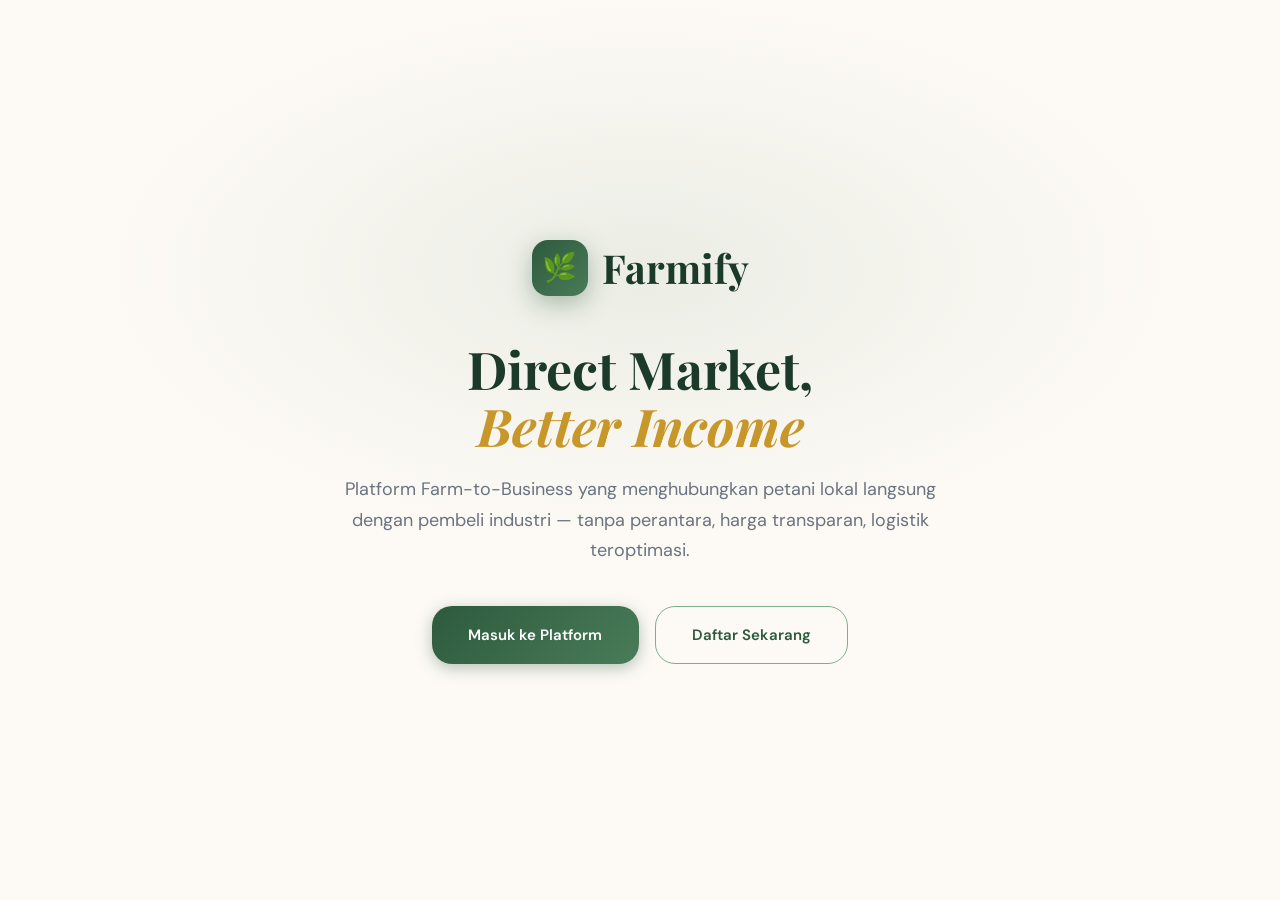
==== index.html @ 024be6f6 "tes 1" ====
<!DOCTYPE html>
<html lang="id">
<head>
  <meta charset="UTF-8" />
  <meta name="viewport" content="width=device-width, initial-scale=1.0" />
  <title>Farmify — Farm-to-Business Platform</title>
  <link rel="stylesheet" href="style.css" />
  <style>
    .hero {
      min-height: 100vh;
      display: flex;
      align-items: center;
      justify-content: center;
      text-align: center;
      padding: 48px 24px;
      background:
        radial-gradient(ellipse 70% 50% at 50% 30%, rgba(74, 124, 89, 0.1) 0%, transparent 60%),
        var(--warm-white);
    }

    .hero-content { max-width: 640px; }

    .hero-brand {
      display: inline-flex;
      align-items: center;
      gap: 14px;
      margin-bottom: 40px;
    }

    .hero-brand-icon {
      width: 56px; height: 56px;
      background: linear-gradient(135deg, var(--moss), var(--leaf));
      border-radius: 16px;
      display: flex; align-items: center; justify-content: center;
      font-size: 28px;
      box-shadow: 0 8px 24px rgba(45, 90, 61, 0.35);
    }

    .hero-brand-name {
      font-family: var(--font-display);
      font-size: 40px;
      font-weight: 700;
      color: var(--forest);
    }

    .hero-title {
      font-family: var(--font-display);
      font-size: 52px;
      font-weight: 700;
      color: var(--forest);
      line-height: 1.1;
      margin-bottom: 20px;
    }

    .hero-title span { color: var(--harvest); font-style: italic; }

    .hero-desc {
      font-size: 18px;
      color: var(--mid-gray);
      line-height: 1.7;
      margin-bottom: 40px;
    }

    .hero-cta {
      display: flex;
      gap: 16px;
      justify-content: center;
      flex-wrap: wrap;
    }
  </style>
</head>
<body>
<div class="bg-texture"></div>

<div class="hero">
  <div class="hero-content page-enter">
    <div class="hero-brand">
      <div class="hero-brand-icon">🌿</div>
      <div class="hero-brand-name">Farmify</div>
    </div>
    <h1 class="hero-title">
      Direct Market,<br>
      <span>Better Income</span>
    </h1>
    <p class="hero-desc">
      Platform Farm-to-Business yang menghubungkan petani lokal langsung dengan pembeli industri — tanpa perantara, harga transparan, logistik teroptimasi.
    </p>
    <div class="hero-cta">
      <a href="login.html" class="btn btn-primary btn-lg">Masuk ke Platform</a>
      <a href="register.html" class="btn btn-secondary btn-lg">Daftar Sekarang</a>
    </div>
  </div>
</div>

<script src="js/db.js"></script>
<script>
  // Redirect if already logged in
  const session = FarmifyDB.getSession();
  if (session) window.location.href = getDashboardUrl(session.role);
</script>
</body>
</html>
---- style.css ----
/* =============================================
   FARMIFY - Global Stylesheet
   Theme: Organic/Natural | Farm-to-Business
   ============================================= */

@import url('https://fonts.googleapis.com/css2?family=Playfair+Display:ital,wght@0,400;0,600;0,700;1,400&family=DM+Sans:wght@300;400;500;600&family=DM+Mono:wght@400;500&display=swap');

:root {
  /* Core Palette */
  --forest:       #1C3A2A;
  --moss:         #2D5A3D;
  --leaf:         #4A7C59;
  --sage:         #7FAF8A;
  --mint:         #B8D4BF;
  --cream:        #F5F0E8;
  --warm-white:   #FDFAF5;
  --earth:        #8B6914;
  --harvest:      #C8972A;
  --terracotta:   #C4622D;
  --charcoal:     #2C2C2C;
  --mid-gray:     #6B7280;
  --light-gray:   #E8EDE9;

  /* Typography */
  --font-display: 'Playfair Display', Georgia, serif;
  --font-body:    'DM Sans', sans-serif;
  --font-mono:    'DM Mono', monospace;

  /* Spacing */
  --radius-sm:    6px;
  --radius-md:    12px;
  --radius-lg:    20px;
  --radius-xl:    32px;

  /* Shadows */
  --shadow-soft:  0 2px 16px rgba(28, 58, 42, 0.08);
  --shadow-med:   0 4px 32px rgba(28, 58, 42, 0.14);
  --shadow-hard:  0 8px 48px rgba(28, 58, 42, 0.22);

  /* Transitions */
  --ease-out:     cubic-bezier(0.16, 1, 0.3, 1);
  --ease-spring:  cubic-bezier(0.34, 1.56, 0.64, 1);
}

*, *::before, *::after {
  box-sizing: border-box;
  margin: 0;
  padding: 0;
}

html {
  scroll-behavior: smooth;
  font-size: 16px;
}

body {
  font-family: var(--font-body);
  background: var(--warm-white);
  color: var(--charcoal);
  line-height: 1.6;
  min-height: 100vh;
  -webkit-font-smoothing: antialiased;
}

/* ---- TEXTURE BACKGROUND ---- */
.bg-texture {
  position: fixed;
  inset: 0;
  z-index: -1;
  background:
    radial-gradient(ellipse 80% 60% at 15% 20%, rgba(74, 124, 89, 0.07) 0%, transparent 60%),
    radial-gradient(ellipse 60% 80% at 85% 80%, rgba(200, 151, 42, 0.05) 0%, transparent 60%),
    var(--warm-white);
}

/* ---- NAVBAR ---- */
.navbar {
  position: sticky;
  top: 0;
  z-index: 100;
  display: flex;
  align-items: center;
  justify-content: space-between;
  padding: 16px 48px;
  background: rgba(253, 250, 245, 0.85);
  backdrop-filter: blur(20px);
  border-bottom: 1px solid rgba(74, 124, 89, 0.12);
}

.nav-brand {
  display: flex;
  align-items: center;
  gap: 12px;
  text-decoration: none;
}

.nav-brand .brand-icon {
  width: 36px;
  height: 36px;
  background: linear-gradient(135deg, var(--moss), var(--leaf));
  border-radius: 10px;
  display: flex;
  align-items: center;
  justify-content: center;
  font-size: 18px;
}

.nav-brand .brand-name {
  font-family: var(--font-display);
  font-size: 22px;
  font-weight: 700;
  color: var(--forest);
  letter-spacing: -0.3px;
}

.nav-links {
  display: flex;
  align-items: center;
  gap: 8px;
  list-style: none;
}

.nav-links a {
  text-decoration: none;
  color: var(--mid-gray);
  font-size: 14px;
  font-weight: 500;
  padding: 8px 16px;
  border-radius: var(--radius-sm);
  transition: all 0.2s;
}

.nav-links a:hover {
  color: var(--forest);
  background: rgba(74, 124, 89, 0.08);
}

/* ---- BUTTONS ---- */
.btn {
  display: inline-flex;
  align-items: center;
  justify-content: center;
  gap: 8px;
  padding: 12px 24px;
  border-radius: var(--radius-md);
  font-family: var(--font-body);
  font-size: 14px;
  font-weight: 600;
  cursor: pointer;
  text-decoration: none;
  transition: all 0.25s var(--ease-out);
  border: none;
  letter-spacing: 0.1px;
  white-space: nowrap;
}

.btn-primary {
  background: linear-gradient(135deg, var(--moss) 0%, var(--leaf) 100%);
  color: white;
  box-shadow: 0 4px 16px rgba(45, 90, 61, 0.35);
}

.btn-primary:hover {
  transform: translateY(-2px);
  box-shadow: 0 8px 24px rgba(45, 90, 61, 0.45);
}

.btn-primary:active {
  transform: translateY(0);
}

.btn-secondary {
  background: transparent;
  color: var(--moss);
  border: 1.5px solid var(--sage);
}

.btn-secondary:hover {
  background: rgba(74, 124, 89, 0.06);
  border-color: var(--moss);
}

.btn-outline-white {
  background: transparent;
  color: white;
  border: 1.5px solid rgba(255,255,255,0.5);
}

.btn-outline-white:hover {
  background: rgba(255,255,255,0.15);
  border-color: white;
}

.btn-lg {
  padding: 16px 36px;
  font-size: 15px;
  border-radius: var(--radius-lg);
}

.btn-full {
  width: 100%;
}

.btn-harvest {
  background: linear-gradient(135deg, var(--earth) 0%, var(--harvest) 100%);
  color: white;
  box-shadow: 0 4px 16px rgba(200, 151, 42, 0.35);
}

.btn-harvest:hover {
  transform: translateY(-2px);
  box-shadow: 0 8px 24px rgba(200, 151, 42, 0.45);
}

.btn-danger {
  background: linear-gradient(135deg, #c0392b, #e74c3c);
  color: white;
}

.btn-danger:hover {
  transform: translateY(-2px);
  box-shadow: 0 6px 20px rgba(192, 57, 43, 0.4);
}

/* ---- FORM ELEMENTS ---- */
.form-group {
  display: flex;
  flex-direction: column;
  gap: 6px;
  margin-bottom: 20px;
}

.form-label {
  font-size: 13px;
  font-weight: 600;
  color: var(--forest);
  letter-spacing: 0.3px;
  text-transform: uppercase;
}

.form-input,
.form-select,
.form-textarea {
  padding: 13px 16px;
  border: 1.5px solid var(--mint);
  border-radius: var(--radius-md);
  font-family: var(--font-body);
  font-size: 14px;
  color: var(--charcoal);
  background: white;
  transition: all 0.2s;
  outline: none;
  width: 100%;
}

.form-input:focus,
.form-select:focus,
.form-textarea:focus {
  border-color: var(--leaf);
  box-shadow: 0 0 0 4px rgba(74, 124, 89, 0.1);
}

.form-input::placeholder {
  color: #B0BAB5;
}

.form-input.error {
  border-color: var(--terracotta);
  box-shadow: 0 0 0 4px rgba(196, 98, 45, 0.1);
}

.form-error-msg {
  font-size: 12px;
  color: var(--terracotta);
  margin-top: 4px;
}

.form-hint {
  font-size: 12px;
  color: var(--mid-gray);
  margin-top: 4px;
}

.input-with-icon {
  position: relative;
}

.input-with-icon .form-input {
  padding-left: 44px;
}

.input-with-icon .input-icon {
  position: absolute;
  left: 14px;
  top: 50%;
  transform: translateY(-50%);
  color: var(--sage);
  font-size: 16px;
  pointer-events: none;
}

.input-with-icon .toggle-password {
  position: absolute;
  right: 14px;
  top: 50%;
  transform: translateY(-50%);
  color: var(--sage);
  cursor: pointer;
  font-size: 16px;
  background: none;
  border: none;
  padding: 0;
  transition: color 0.2s;
}

.input-with-icon .toggle-password:hover {
  color: var(--moss);
}

/* ---- CARDS ---- */
.card {
  background: white;
  border-radius: var(--radius-lg);
  box-shadow: var(--shadow-soft);
  border: 1px solid rgba(74, 124, 89, 0.08);
  overflow: hidden;
}

.card-header {
  padding: 24px 28px 20px;
  border-bottom: 1px solid var(--light-gray);
}

.card-body {
  padding: 28px;
}

.card-footer {
  padding: 20px 28px;
  border-top: 1px solid var(--light-gray);
  background: rgba(245, 240, 232, 0.4);
}

/* ---- ROLE SELECTOR CARDS ---- */
.role-cards {
  display: grid;
  grid-template-columns: repeat(3, 1fr);
  gap: 14px;
  margin-bottom: 28px;
}

.role-card {
  padding: 20px 16px;
  border: 2px solid var(--mint);
  border-radius: var(--radius-md);
  cursor: pointer;
  text-align: center;
  transition: all 0.25s var(--ease-spring);
  background: white;
  position: relative;
  overflow: hidden;
}

.role-card::before {
  content: '';
  position: absolute;
  inset: 0;
  background: linear-gradient(135deg, var(--moss), var(--leaf));
  opacity: 0;
  transition: opacity 0.25s;
}

.role-card:hover {
  border-color: var(--sage);
  transform: translateY(-3px);
  box-shadow: var(--shadow-soft);
}

.role-card.active {
  border-color: var(--moss);
  box-shadow: 0 0 0 4px rgba(45, 90, 61, 0.12), var(--shadow-soft);
}

.role-card.active::before {
  opacity: 0.05;
}

.role-card .role-icon {
  font-size: 28px;
  margin-bottom: 10px;
  display: block;
  position: relative;
  z-index: 1;
}

.role-card .role-title {
  font-weight: 700;
  font-size: 13px;
  color: var(--forest);
  margin-bottom: 4px;
  position: relative;
  z-index: 1;
}

.role-card .role-desc {
  font-size: 11px;
  color: var(--mid-gray);
  line-height: 1.4;
  position: relative;
  z-index: 1;
}

.role-card .role-check {
  position: absolute;
  top: 8px;
  right: 8px;
  width: 20px;
  height: 20px;
  background: var(--moss);
  border-radius: 50%;
  display: flex;
  align-items: center;
  justify-content: center;
  opacity: 0;
  transform: scale(0);
  transition: all 0.2s var(--ease-spring);
  z-index: 2;
}

.role-card.active .role-check {
  opacity: 1;
  transform: scale(1);
}

.role-check::after {
  content: '✓';
  color: white;
  font-size: 11px;
  font-weight: 700;
}

/* ---- ALERT / TOAST ---- */
.alert {
  padding: 14px 18px;
  border-radius: var(--radius-md);
  font-size: 14px;
  margin-bottom: 20px;
  display: flex;
  align-items: flex-start;
  gap: 10px;
  animation: slideDown 0.3s var(--ease-out);
}

@keyframes slideDown {
  from { opacity: 0; transform: translateY(-8px); }
  to   { opacity: 1; transform: translateY(0); }
}

.alert-success {
  background: rgba(74, 124, 89, 0.1);
  border: 1px solid rgba(74, 124, 89, 0.3);
  color: var(--moss);
}

.alert-error {
  background: rgba(196, 98, 45, 0.08);
  border: 1px solid rgba(196, 98, 45, 0.25);
  color: var(--terracotta);
}

.alert-info {
  background: rgba(200, 151, 42, 0.08);
  border: 1px solid rgba(200, 151, 42, 0.25);
  color: var(--earth);
}

/* ---- DIVIDER ---- */
.divider {
  display: flex;
  align-items: center;
  gap: 16px;
  margin: 24px 0;
  color: var(--mid-gray);
  font-size: 13px;
}

.divider::before,
.divider::after {
  content: '';
  flex: 1;
  height: 1px;
  background: var(--light-gray);
}

/* ---- BADGE ---- */
.badge {
  display: inline-flex;
  align-items: center;
  padding: 4px 10px;
  border-radius: 100px;
  font-size: 11px;
  font-weight: 600;
  letter-spacing: 0.3px;
  text-transform: uppercase;
}

.badge-farmer { background: rgba(74, 124, 89, 0.12); color: var(--moss); }
.badge-buyer  { background: rgba(200, 151, 42, 0.12); color: var(--earth); }
.badge-admin  { background: rgba(28, 58, 42, 0.1);   color: var(--forest); }
.badge-success{ background: rgba(74, 124, 89, 0.1);  color: var(--moss); }
.badge-warning{ background: rgba(200, 151, 42, 0.1); color: var(--earth); }
.badge-danger { background: rgba(196, 98, 45, 0.1);  color: var(--terracotta); }

/* ---- LOADING SPINNER ---- */
.spinner {
  display: inline-block;
  width: 18px;
  height: 18px;
  border: 2.5px solid rgba(255,255,255,0.35);
  border-top-color: white;
  border-radius: 50%;
  animation: spin 0.7s linear infinite;
}

@keyframes spin {
  to { transform: rotate(360deg); }
}

/* ---- UTILITY ---- */
.text-center { text-align: center; }
.text-right  { text-align: right; }
.text-sm     { font-size: 13px; }
.text-xs     { font-size: 11px; }
.text-muted  { color: var(--mid-gray); }
.text-forest { color: var(--forest); }
.text-moss   { color: var(--moss); }
.text-harvest{ color: var(--harvest); }

.fw-bold   { font-weight: 700; }
.fw-medium { font-weight: 500; }

.mt-1 { margin-top: 8px; }
.mt-2 { margin-top: 16px; }
.mt-3 { margin-top: 24px; }
.mt-4 { margin-top: 32px; }

.mb-1 { margin-bottom: 8px; }
.mb-2 { margin-bottom: 16px; }
.mb-3 { margin-bottom: 24px; }

.d-flex { display: flex; }
.align-center { align-items: center; }
.justify-between { justify-content: space-between; }
.gap-1 { gap: 8px; }
.gap-2 { gap: 16px; }

.grid-2 { display: grid; grid-template-columns: 1fr 1fr; gap: 16px; }
.grid-3 { display: grid; grid-template-columns: 1fr 1fr 1fr; gap: 16px; }

.link {
  color: var(--moss);
  text-decoration: none;
  font-weight: 500;
  transition: color 0.2s;
}
.link:hover { color: var(--forest); text-decoration: underline; }

/* ---- PAGE TRANSITIONS ---- */
.page-enter {
  animation: pageEnter 0.4s var(--ease-out) forwards;
}

@keyframes pageEnter {
  from { opacity: 0; transform: translateY(16px); }
  to   { opacity: 1; transform: translateY(0); }
}

/* ---- SIDEBAR LAYOUT ---- */
.app-layout {
  display: flex;
  min-height: 100vh;
}

.sidebar {
  width: 260px;
  min-height: 100vh;
  background: linear-gradient(180deg, var(--forest) 0%, #122B1E 100%);
  padding: 24px 0;
  position: sticky;
  top: 0;
  height: 100vh;
  overflow-y: auto;
  flex-shrink: 0;
  display: flex;
  flex-direction: column;
}

.sidebar-brand {
  display: flex;
  align-items: center;
  gap: 12px;
  padding: 4px 24px 28px;
  border-bottom: 1px solid rgba(255,255,255,0.08);
  margin-bottom: 12px;
  text-decoration: none;
}

.sidebar-brand .brand-icon {
  width: 36px;
  height: 36px;
  background: linear-gradient(135deg, var(--sage), var(--leaf));
  border-radius: 10px;
  display: flex;
  align-items: center;
  justify-content: center;
  font-size: 18px;
  flex-shrink: 0;
}

.sidebar-brand .brand-name {
  font-family: var(--font-display);
  font-size: 20px;
  font-weight: 700;
  color: white;
}

.sidebar-brand .brand-role {
  font-size: 10px;
  color: var(--sage);
  font-weight: 500;
  letter-spacing: 1px;
  text-transform: uppercase;
  line-height: 1;
  margin-top: 2px;
}

.sidebar-section {
  padding: 4px 16px;
  margin-bottom: 4px;
}

.sidebar-section-label {
  font-size: 10px;
  font-weight: 600;
  color: rgba(255,255,255,0.3);
  letter-spacing: 1.5px;
  text-transform: uppercase;
  padding: 0 8px;
  margin-bottom: 6px;
  margin-top: 16px;
}

.sidebar-nav {
  list-style: none;
  padding: 0 16px;
  flex: 1;
}

.sidebar-nav li { margin-bottom: 2px; }

.sidebar-nav a {
  display: flex;
  align-items: center;
  gap: 12px;
  padding: 11px 12px;
  border-radius: var(--radius-md);
  text-decoration: none;
  color: rgba(255,255,255,0.6);
  font-size: 14px;
  font-weight: 500;
  transition: all 0.2s;
}

.sidebar-nav a:hover,
.sidebar-nav a.active {
  background: rgba(255,255,255,0.1);
  color: white;
}

.sidebar-nav a.active {
  background: rgba(74, 124, 89, 0.3);
  color: var(--mint);
}

.sidebar-nav .nav-icon {
  font-size: 16px;
  width: 20px;
  text-align: center;
  flex-shrink: 0;
}

.sidebar-footer {
  padding: 16px;
  border-top: 1px solid rgba(255,255,255,0.08);
  margin-top: auto;
}

.user-info-mini {
  display: flex;
  align-items: center;
  gap: 10px;
  padding: 10px 12px;
  border-radius: var(--radius-md);
  background: rgba(255,255,255,0.06);
}

.user-avatar-sm {
  width: 36px;
  height: 36px;
  border-radius: 10px;
  background: linear-gradient(135deg, var(--sage), var(--leaf));
  display: flex;
  align-items: center;
  justify-content: center;
  color: white;
  font-size: 14px;
  font-weight: 700;
  flex-shrink: 0;
}

.user-meta-name {
  font-size: 13px;
  font-weight: 600;
  color: white;
  line-height: 1;
  margin-bottom: 3px;
  white-space: nowrap;
  overflow: hidden;
  text-overflow: ellipsis;
  max-width: 130px;
}

.user-meta-role {
  font-size: 11px;
  color: var(--sage);
}

.main-content {
  flex: 1;
  padding: 32px 40px;
  overflow-y: auto;
}

/* ---- DASHBOARD STATS ---- */
.stats-grid {
  display: grid;
  grid-template-columns: repeat(4, 1fr);
  gap: 20px;
  margin-bottom: 32px;
}

.stat-card {
  background: white;
  border-radius: var(--radius-lg);
  padding: 24px;
  box-shadow: var(--shadow-soft);
  border: 1px solid rgba(74, 124, 89, 0.08);
  transition: transform 0.2s, box-shadow 0.2s;
}

.stat-card:hover {
  transform: translateY(-3px);
  box-shadow: var(--shadow-med);
}

.stat-icon {
  width: 48px;
  height: 48px;
  border-radius: var(--radius-md);
  display: flex;
  align-items: center;
  justify-content: center;
  font-size: 22px;
  margin-bottom: 16px;
}

.stat-icon.green  { background: rgba(74, 124, 89, 0.1); }
.stat-icon.gold   { background: rgba(200, 151, 42, 0.1); }
.stat-icon.earth  { background: rgba(139, 105, 20, 0.1); }
.stat-icon.red    { background: rgba(196, 98, 45, 0.1); }
.stat-icon.dark   { background: rgba(28, 58, 42, 0.1); }

.stat-value {
  font-family: var(--font-display);
  font-size: 28px;
  font-weight: 700;
  color: var(--forest);
  line-height: 1;
  margin-bottom: 6px;
}

.stat-label {
  font-size: 13px;
  color: var(--mid-gray);
  font-weight: 500;
}

.stat-change {
  font-size: 12px;
  margin-top: 8px;
  display: flex;
  align-items: center;
  gap: 4px;
}

.stat-change.up   { color: var(--moss); }
.stat-change.down { color: var(--terracotta); }

/* ---- DATA TABLE ---- */
.table-container {
  background: white;
  border-radius: var(--radius-lg);
  box-shadow: var(--shadow-soft);
  border: 1px solid rgba(74, 124, 89, 0.08);
  overflow: hidden;
}

.table-header {
  display: flex;
  align-items: center;
  justify-content: space-between;
  padding: 20px 24px;
  border-bottom: 1px solid var(--light-gray);
}

.table-title {
  font-family: var(--font-display);
  font-size: 17px;
  font-weight: 600;
  color: var(--forest);
}

table {
  width: 100%;
  border-collapse: collapse;
}

thead th {
  padding: 12px 20px;
  text-align: left;
  font-size: 11px;
  font-weight: 700;
  color: var(--mid-gray);
  text-transform: uppercase;
  letter-spacing: 0.8px;
  background: rgba(245, 240, 232, 0.5);
  border-bottom: 1px solid var(--light-gray);
}

tbody td {
  padding: 14px 20px;
  font-size: 14px;
  color: var(--charcoal);
  border-bottom: 1px solid rgba(74, 124, 89, 0.06);
  vertical-align: middle;
}

tbody tr:last-child td { border-bottom: none; }

tbody tr:hover { background: rgba(245, 240, 232, 0.5); }

/* ---- MODAL ---- */
.modal-overlay {
  position: fixed;
  inset: 0;
  background: rgba(28, 58, 42, 0.5);
  backdrop-filter: blur(4px);
  z-index: 1000;
  display: flex;
  align-items: center;
  justify-content: center;
  animation: fadeIn 0.2s;
}

@keyframes fadeIn {
  from { opacity: 0; }
  to   { opacity: 1; }
}

.modal {
  background: white;
  border-radius: var(--radius-xl);
  box-shadow: var(--shadow-hard);
  width: 90%;
  max-width: 520px;
  max-height: 90vh;
  overflow-y: auto;
  animation: modalSlide 0.3s var(--ease-out);
}

@keyframes modalSlide {
  from { opacity: 0; transform: scale(0.94) translateY(20px); }
  to   { opacity: 1; transform: scale(1) translateY(0); }
}

.modal-header {
  padding: 28px 32px 20px;
  border-bottom: 1px solid var(--light-gray);
  display: flex;
  align-items: center;
  justify-content: space-between;
}

.modal-title {
  font-family: var(--font-display);
  font-size: 20px;
  font-weight: 700;
  color: var(--forest);
}

.modal-close {
  width: 32px;
  height: 32px;
  border-radius: 8px;
  border: none;
  background: var(--light-gray);
  color: var(--mid-gray);
  cursor: pointer;
  display: flex;
  align-items: center;
  justify-content: center;
  font-size: 16px;
  transition: all 0.2s;
}

.modal-close:hover {
  background: rgba(196, 98, 45, 0.1);
  color: var(--terracotta);
}

.modal-body { padding: 28px 32px; }
.modal-footer {
  padding: 20px 32px 28px;
  display: flex;
  gap: 12px;
  justify-content: flex-end;
}

/* ---- SCROLLBAR ---- */
::-webkit-scrollbar { width: 6px; height: 6px; }
::-webkit-scrollbar-track { background: transparent; }
::-webkit-scrollbar-thumb { background: var(--mint); border-radius: 100px; }
::-webkit-scrollbar-thumb:hover { background: var(--sage); }

/* ---- RESPONSIVE ---- */
@media (max-width: 1024px) {
  .stats-grid { grid-template-columns: repeat(2, 1fr); }
}

@media (max-width: 768px) {
  .navbar { padding: 14px 24px; }
  .main-content { padding: 20px 24px; }
  .sidebar { display: none; }
  .role-cards { grid-template-columns: 1fr; }
  .grid-2, .grid-3 { grid-template-columns: 1fr; }
}
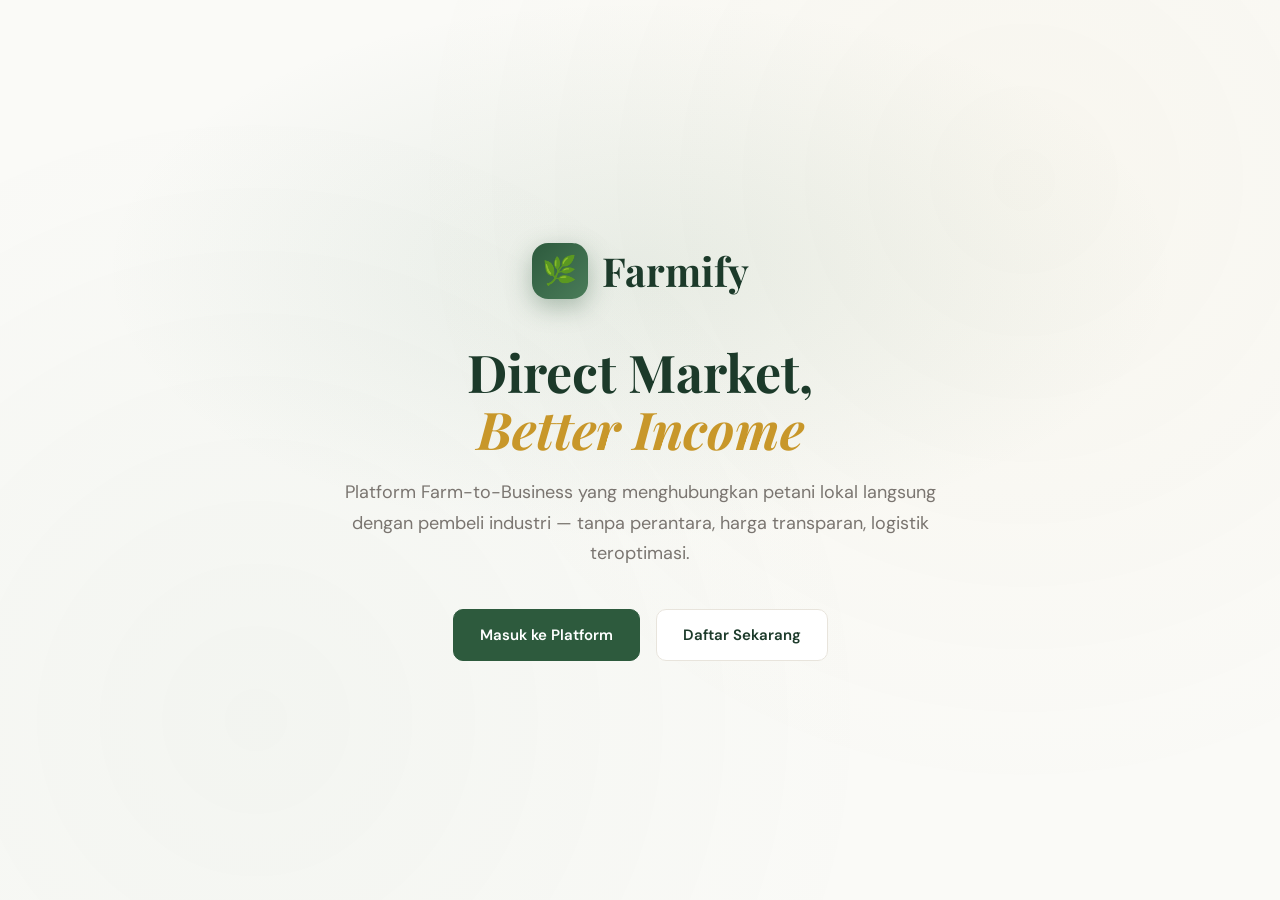
==== commit d731b3d1: "GAS PT2" ====
--- a/index.html
+++ b/index.html
@@ -2,7 +2,7 @@
 <html lang="id">
 <head>
   <meta charset="UTF-8" />
-  <meta name="viewport" content="width=device-width, initial-scale=1.0" />
+<meta name="viewport" content="width=device-width, initial-scale=1.0, " />
   <title>Farmify — Farm-to-Business Platform</title>
   <link rel="stylesheet" href="style.css" />
   <style>
@@ -68,6 +68,17 @@
       flex-wrap: wrap;
     }
   </style>
+
+    <style>
+    @media (max-width: 768px) {
+      .hero-title { font-size: clamp(32px, 8vw, 52px) !important; }
+      .hero-brand-name { font-size: clamp(28px, 7vw, 40px) !important; }
+      .hero-desc { font-size: 16px !important; }
+      .hero-cta .btn { flex: 1 1 200px; }
+      .hero { padding: 40px 20px; }
+    }
+    </style>
+
 </head>
 <body>
 <div class="bg-texture"></div>
--- a/style.css
+++ b/style.css
@@ -1,561 +1,796 @@
-/* =============================================
-   FARMIFY - Global Stylesheet
-   Theme: Organic/Natural | Farm-to-Business
-   ============================================= */
-
-@import url('https://fonts.googleapis.com/css2?family=Playfair+Display:ital,wght@0,400;0,600;0,700;1,400&family=DM+Sans:wght@300;400;500;600&family=DM+Mono:wght@400;500&display=swap');
-
+/* =====================================================
+   FARMIFY — DESIGN SYSTEM + RESPONSIVE CSS
+   Supports: mobile (320px+), tablet (768px+), desktop (1024px+)
+   ===================================================== */
+
+@import url('https://fonts.googleapis.com/css2?family=Playfair+Display:ital,wght@0,600;0,700;1,600;1,700&family=DM+Sans:wght@300;400;500;600&family=DM+Mono:wght@400;500&display=swap');
+
+/* ---- CSS VARIABLES ---- */
 :root {
-  /* Core Palette */
-  --forest:       #1C3A2A;
-  --moss:         #2D5A3D;
-  --leaf:         #4A7C59;
-  --sage:         #7FAF8A;
-  --mint:         #B8D4BF;
-  --cream:        #F5F0E8;
-  --warm-white:   #FDFAF5;
-  --earth:        #8B6914;
-  --harvest:      #C8972A;
-  --terracotta:   #C4622D;
-  --charcoal:     #2C2C2C;
-  --mid-gray:     #6B7280;
-  --light-gray:   #E8EDE9;
-
-  /* Typography */
   --font-display: 'Playfair Display', Georgia, serif;
-  --font-body:    'DM Sans', sans-serif;
-  --font-mono:    'DM Mono', monospace;
-
-  /* Spacing */
-  --radius-sm:    6px;
-  --radius-md:    12px;
-  --radius-lg:    20px;
-  --radius-xl:    32px;
+  --font-body:    'DM Sans', system-ui, sans-serif;
+  --font-mono:    'DM Mono', 'Courier New', monospace;
+
+  /* Brand palette */
+  --forest:      #1C3A2A;
+  --moss:        #2D5A3D;
+  --leaf:        #4A7C59;
+  --sage:        #7FAF8A;
+  --mint:        #B8D4BF;
+  --light-green: #D4ECDA;
+  --harvest:     #C8972A;
+  --earth:       #8B6914;
+  --terracotta:  #C4622D;
+  --warm-white:  #FAFAF7;
+  --cream:       #F5F0E8;
+  --light-gray:  #E8E4DC;
+  --mid-gray:    #7A7570;
+  --charcoal:    #2C2B28;
 
   /* Shadows */
-  --shadow-soft:  0 2px 16px rgba(28, 58, 42, 0.08);
-  --shadow-med:   0 4px 32px rgba(28, 58, 42, 0.14);
-  --shadow-hard:  0 8px 48px rgba(28, 58, 42, 0.22);
-
-  /* Transitions */
-  --ease-out:     cubic-bezier(0.16, 1, 0.3, 1);
-  --ease-spring:  cubic-bezier(0.34, 1.56, 0.64, 1);
-}
-
-*, *::before, *::after {
-  box-sizing: border-box;
-  margin: 0;
-  padding: 0;
-}
-
-html {
-  scroll-behavior: smooth;
-  font-size: 16px;
-}
+  --shadow-soft: 0 2px 12px rgba(45, 90, 61, 0.06);
+  --shadow-med:  0 8px 32px rgba(45, 90, 61, 0.12);
+  --shadow-lift: 0 16px 48px rgba(28, 58, 42, 0.16);
+
+  /* Radius */
+  --radius-sm:  6px;
+  --radius-md:  10px;
+  --radius-lg:  14px;
+  --radius-xl:  20px;
+
+  /* Sidebar */
+  --sidebar-w: 240px;
+
+  /* Easing */
+  --ease-out: cubic-bezier(0.16, 1, 0.3, 1);
+}
+
+/* ---- RESET ---- */
+*, *::before, *::after { box-sizing: border-box; margin: 0; padding: 0; }
+
+html { -webkit-text-size-adjust: 100%; scroll-behavior: smooth; }
 
 body {
   font-family: var(--font-body);
+  font-size: 15px;
+  line-height: 1.6;
+  color: var(--charcoal);
   background: var(--warm-white);
-  color: var(--charcoal);
-  line-height: 1.6;
-  min-height: 100vh;
   -webkit-font-smoothing: antialiased;
-}
-
-/* ---- TEXTURE BACKGROUND ---- */
+  overflow-x: hidden;
+}
+
+/* ---- TEXTURE OVERLAY ---- */
 .bg-texture {
   position: fixed;
   inset: 0;
-  z-index: -1;
-  background:
-    radial-gradient(ellipse 80% 60% at 15% 20%, rgba(74, 124, 89, 0.07) 0%, transparent 60%),
-    radial-gradient(ellipse 60% 80% at 85% 80%, rgba(200, 151, 42, 0.05) 0%, transparent 60%),
-    var(--warm-white);
-}
-
-/* ---- NAVBAR ---- */
-.navbar {
-  position: sticky;
-  top: 0;
-  z-index: 100;
-  display: flex;
+  background-image:
+    radial-gradient(circle at 20% 80%, rgba(74,124,89,0.04) 0%, transparent 50%),
+    radial-gradient(circle at 80% 20%, rgba(200,151,42,0.04) 0%, transparent 50%);
+  pointer-events: none;
+  z-index: 0;
+}
+
+/* ---- ANIMATIONS ---- */
+@keyframes fadeSlide {
+  from { opacity: 0; transform: translateY(12px); }
+  to   { opacity: 1; transform: translateY(0); }
+}
+@keyframes spin { to { transform: rotate(360deg); } }
+
+.page-enter { animation: fadeSlide 0.5s var(--ease-out) both; }
+
+/* ---- TYPOGRAPHY ---- */
+h1, h2, h3, h4 { font-family: var(--font-display); line-height: 1.2; }
+
+/* =========================================
+   APP LAYOUT (sidebar + main)
+   ========================================= */
+
+.app-layout {
+  display: flex;
+  min-height: 100vh;
+}
+
+/* ---- SIDEBAR ---- */
+.sidebar {
+  width: var(--sidebar-w);
+  background: linear-gradient(175deg, var(--forest) 0%, #142D1E 50%, #0D1F15 100%);
+  display: flex;
+  flex-direction: column;
+  position: fixed;
+  top: 0; left: 0;
+  height: 100vh;
+  overflow-y: auto;
+  overflow-x: hidden;
+  z-index: 200;
+  transition: transform 0.3s var(--ease-out);
+  flex-shrink: 0;
+}
+
+/* Sidebar scrollbar */
+.sidebar::-webkit-scrollbar { width: 4px; }
+.sidebar::-webkit-scrollbar-track { background: transparent; }
+.sidebar::-webkit-scrollbar-thumb { background: rgba(255,255,255,0.1); border-radius: 2px; }
+
+.sidebar-brand {
+  display: flex;
+  align-items: center;
+  gap: 12px;
+  padding: 22px 20px 18px;
+  text-decoration: none;
+  border-bottom: 1px solid rgba(255,255,255,0.06);
+  flex-shrink: 0;
+}
+
+.brand-icon {
+  width: 38px; height: 38px;
+  background: linear-gradient(135deg, var(--sage), var(--leaf));
+  border-radius: 10px;
+  display: flex; align-items: center; justify-content: center;
+  font-size: 20px;
+  flex-shrink: 0;
+}
+
+.brand-name {
+  font-family: var(--font-display);
+  font-size: 20px;
+  font-weight: 700;
+  color: white;
+  line-height: 1;
+}
+
+.brand-role {
+  font-size: 10px;
+  color: var(--sage);
+  letter-spacing: 0.3px;
+  margin-top: 2px;
+}
+
+.sidebar-nav {
+  list-style: none;
+  padding: 12px 8px;
+  flex: 1;
+}
+
+.sidebar-nav li a {
+  display: flex;
+  align-items: center;
+  gap: 10px;
+  padding: 9px 12px;
+  border-radius: var(--radius-md);
+  text-decoration: none;
+  font-size: 13.5px;
+  font-weight: 500;
+  color: rgba(255,255,255,0.6);
+  transition: all 0.2s;
+  white-space: nowrap;
+  overflow: hidden;
+}
+
+.sidebar-nav li a:hover { background: rgba(255,255,255,0.07); color: white; }
+.sidebar-nav li a.active { background: rgba(74,124,89,0.3); color: white; }
+
+.nav-icon {
+  font-size: 16px;
+  width: 20px;
+  text-align: center;
+  flex-shrink: 0;
+}
+
+.sidebar-footer {
+  padding: 14px 12px 20px;
+  border-top: 1px solid rgba(255,255,255,0.06);
+  flex-shrink: 0;
+}
+
+.user-info-mini {
+  display: flex;
+  align-items: center;
+  gap: 10px;
+  margin-bottom: 8px;
+}
+
+.user-avatar-sm {
+  width: 34px; height: 34px;
+  border-radius: 9px;
+  background: linear-gradient(135deg, var(--moss), var(--leaf));
+  display: flex; align-items: center; justify-content: center;
+  font-size: 12px;
+  font-weight: 700;
+  color: white;
+  flex-shrink: 0;
+}
+
+.user-meta-name {
+  font-size: 13px;
+  font-weight: 600;
+  color: white;
+  white-space: nowrap;
+  overflow: hidden;
+  text-overflow: ellipsis;
+}
+
+.user-meta-role {
+  font-size: 11px;
+  color: var(--sage);
+}
+
+/* ---- MAIN CONTENT ---- */
+.main-content {
+  flex: 1;
+  margin-left: var(--sidebar-w);
+  padding: 28px 32px;
+  min-width: 0;
+  max-width: 100%;
+}
+
+/* =========================================
+   MOBILE NAVIGATION
+   ========================================= */
+
+/* Mobile top bar */
+.mobile-topbar {
+  display: none;
+  position: fixed;
+  top: 0; left: 0; right: 0;
+  height: 56px;
+  background: var(--forest);
+  z-index: 300;
   align-items: center;
   justify-content: space-between;
-  padding: 16px 48px;
-  background: rgba(253, 250, 245, 0.85);
-  backdrop-filter: blur(20px);
-  border-bottom: 1px solid rgba(74, 124, 89, 0.12);
-}
-
-.nav-brand {
-  display: flex;
-  align-items: center;
-  gap: 12px;
+  padding: 0 16px;
+}
+
+.mobile-brand {
+  display: flex;
+  align-items: center;
+  gap: 10px;
   text-decoration: none;
 }
 
-.nav-brand .brand-icon {
-  width: 36px;
-  height: 36px;
-  background: linear-gradient(135deg, var(--moss), var(--leaf));
+.mobile-brand-icon {
+  width: 32px; height: 32px;
+  background: linear-gradient(135deg, var(--sage), var(--leaf));
+  border-radius: 8px;
+  display: flex; align-items: center; justify-content: center;
+  font-size: 18px;
+}
+
+.mobile-brand-name {
+  font-family: var(--font-display);
+  font-size: 18px;
+  font-weight: 700;
+  color: white;
+}
+
+.hamburger-btn {
+  width: 40px; height: 40px;
+  display: flex;
+  align-items: center;
+  justify-content: center;
+  background: rgba(255,255,255,0.1);
+  border: none;
+  border-radius: var(--radius-sm);
+  cursor: pointer;
+  color: white;
+  font-size: 20px;
+}
+
+/* Sidebar overlay */
+.sidebar-overlay {
+  display: none;
+  position: fixed;
+  inset: 0;
+  background: rgba(0,0,0,0.5);
+  z-index: 199;
+  backdrop-filter: blur(2px);
+}
+
+/* Bottom nav for mobile */
+.bottom-nav {
+  display: none;
+  position: fixed;
+  bottom: 0; left: 0; right: 0;
+  background: white;
+  border-top: 1px solid var(--light-gray);
+  padding: 8px 0 max(8px, env(safe-area-inset-bottom));
+  z-index: 150;
+  box-shadow: 0 -4px 20px rgba(28,58,42,0.08);
+}
+
+.bottom-nav-inner {
+  display: flex;
+  justify-content: space-around;
+  max-width: 500px;
+  margin: 0 auto;
+}
+
+.bottom-nav-item {
+  display: flex;
+  flex-direction: column;
+  align-items: center;
+  gap: 3px;
+  padding: 4px 12px;
+  text-decoration: none;
+  cursor: pointer;
+  background: none;
+  border: none;
+  font-family: var(--font-body);
+  transition: all 0.2s;
+  min-width: 56px;
+}
+
+.bottom-nav-icon { font-size: 20px; line-height: 1; }
+
+.bottom-nav-label {
+  font-size: 10px;
+  font-weight: 500;
+  color: var(--mid-gray);
+}
+
+.bottom-nav-item.active .bottom-nav-label { color: var(--moss); }
+.bottom-nav-item.active .bottom-nav-icon { filter: saturate(2); }
+
+/* =========================================
+   STATS GRID
+   ========================================= */
+
+.stats-grid {
+  display: grid;
+  grid-template-columns: repeat(4, 1fr);
+  gap: 16px;
+  margin-bottom: 28px;
+}
+
+.stat-card {
+  background: white;
+  border-radius: var(--radius-lg);
+  padding: 20px;
+  box-shadow: var(--shadow-soft);
+  border: 1px solid rgba(74,124,89,0.07);
+  transition: transform 0.2s, box-shadow 0.2s;
+}
+
+.stat-card:hover { transform: translateY(-2px); box-shadow: var(--shadow-med); }
+
+.stat-icon {
+  width: 40px; height: 40px;
   border-radius: 10px;
-  display: flex;
-  align-items: center;
-  justify-content: center;
+  display: flex; align-items: center; justify-content: center;
   font-size: 18px;
-}
-
-.nav-brand .brand-name {
+  margin-bottom: 12px;
+}
+
+.stat-icon.green  { background: rgba(74,124,89,0.1); }
+.stat-icon.gold   { background: rgba(200,151,42,0.1); }
+.stat-icon.earth  { background: rgba(139,105,20,0.1); }
+.stat-icon.red    { background: rgba(196,98,45,0.1); }
+
+.stat-value {
   font-family: var(--font-display);
-  font-size: 22px;
+  font-size: 24px;
   font-weight: 700;
   color: var(--forest);
-  letter-spacing: -0.3px;
-}
-
-.nav-links {
-  display: flex;
-  align-items: center;
-  gap: 8px;
-  list-style: none;
-}
-
-.nav-links a {
-  text-decoration: none;
+  line-height: 1;
+  margin-bottom: 4px;
+}
+
+.stat-label {
+  font-size: 12px;
   color: var(--mid-gray);
+  font-weight: 500;
+  margin-bottom: 6px;
+}
+
+.stat-change {
+  font-size: 11.5px;
+  font-weight: 500;
+}
+
+.stat-change.up   { color: var(--moss); }
+.stat-change.down { color: var(--terracotta); }
+
+/* =========================================
+   FORM ELEMENTS
+   ========================================= */
+
+.form-group { margin-bottom: 18px; }
+
+.form-label {
+  display: block;
+  font-size: 13px;
+  font-weight: 600;
+  color: var(--forest);
+  margin-bottom: 6px;
+}
+
+.form-input,
+.form-select,
+.form-textarea {
+  width: 100%;
+  padding: 11px 14px;
+  border: 1.5px solid var(--light-gray);
+  border-radius: var(--radius-md);
+  font-family: var(--font-body);
   font-size: 14px;
-  font-weight: 500;
-  padding: 8px 16px;
-  border-radius: var(--radius-sm);
-  transition: all 0.2s;
-}
-
-.nav-links a:hover {
-  color: var(--forest);
-  background: rgba(74, 124, 89, 0.08);
-}
-
-/* ---- BUTTONS ---- */
+  color: var(--charcoal);
+  background: white;
+  outline: none;
+  transition: border-color 0.2s, box-shadow 0.2s;
+  appearance: none;
+  -webkit-appearance: none;
+}
+
+.form-input::placeholder,
+.form-textarea::placeholder { color: #B0ABA3; }
+
+.form-input:focus,
+.form-select:focus,
+.form-textarea:focus {
+  border-color: var(--moss);
+  box-shadow: 0 0 0 3px rgba(45,90,61,0.1);
+}
+
+.form-select {
+  background-image: url("data:image/svg+xml,%3Csvg xmlns='http://www.w3.org/2000/svg' width='12' height='12' viewBox='0 0 24 24' fill='none' stroke='%237A7570' stroke-width='2.5'%3E%3Cpolyline points='6 9 12 15 18 9'/%3E%3C/svg%3E");
+  background-repeat: no-repeat;
+  background-position: right 12px center;
+  padding-right: 36px;
+  cursor: pointer;
+}
+
+.form-textarea { resize: vertical; min-height: 90px; }
+
+.form-hint {
+  display: block;
+  font-size: 12px;
+  color: var(--mid-gray);
+  margin-top: 5px;
+}
+
+.input-with-icon {
+  position: relative;
+  display: flex;
+  align-items: center;
+}
+
+.input-icon {
+  position: absolute;
+  left: 12px;
+  font-size: 16px;
+  pointer-events: none;
+  z-index: 1;
+}
+
+.input-with-icon .form-input { padding-left: 40px; }
+
+.toggle-password {
+  position: absolute;
+  right: 10px;
+  background: none;
+  border: none;
+  cursor: pointer;
+  font-size: 16px;
+  padding: 4px;
+  opacity: 0.5;
+  transition: opacity 0.2s;
+}
+
+.toggle-password:hover { opacity: 1; }
+
+.grid-2 {
+  display: grid;
+  grid-template-columns: 1fr 1fr;
+  gap: 16px;
+}
+
+/* =========================================
+   BUTTONS
+   ========================================= */
+
 .btn {
   display: inline-flex;
   align-items: center;
   justify-content: center;
-  gap: 8px;
-  padding: 12px 24px;
+  gap: 7px;
+  padding: 10px 20px;
   border-radius: var(--radius-md);
   font-family: var(--font-body);
   font-size: 14px;
   font-weight: 600;
   cursor: pointer;
   text-decoration: none;
-  transition: all 0.25s var(--ease-out);
-  border: none;
-  letter-spacing: 0.1px;
+  transition: all 0.2s;
+  border: 1.5px solid transparent;
   white-space: nowrap;
-}
+  flex-shrink: 0;
+}
+
+.btn:active { transform: scale(0.97); }
 
 .btn-primary {
-  background: linear-gradient(135deg, var(--moss) 0%, var(--leaf) 100%);
+  background: var(--moss);
   color: white;
-  box-shadow: 0 4px 16px rgba(45, 90, 61, 0.35);
-}
-
-.btn-primary:hover {
-  transform: translateY(-2px);
-  box-shadow: 0 8px 24px rgba(45, 90, 61, 0.45);
-}
-
-.btn-primary:active {
-  transform: translateY(0);
-}
+  border-color: var(--moss);
+}
+.btn-primary:hover { background: var(--forest); border-color: var(--forest); }
 
 .btn-secondary {
-  background: transparent;
-  color: var(--moss);
-  border: 1.5px solid var(--sage);
-}
-
-.btn-secondary:hover {
-  background: rgba(74, 124, 89, 0.06);
-  border-color: var(--moss);
-}
+  background: white;
+  color: var(--forest);
+  border-color: var(--light-gray);
+}
+.btn-secondary:hover { background: var(--cream); border-color: var(--mint); }
+
+.btn-harvest {
+  background: var(--harvest);
+  color: white;
+  border-color: var(--harvest);
+}
+.btn-harvest:hover { background: var(--earth); border-color: var(--earth); }
+
+.btn-danger {
+  background: white;
+  color: var(--terracotta);
+  border-color: rgba(196,98,45,0.3);
+}
+.btn-danger:hover { background: rgba(196,98,45,0.08); }
 
 .btn-outline-white {
   background: transparent;
   color: white;
-  border: 1.5px solid rgba(255,255,255,0.5);
-}
-
-.btn-outline-white:hover {
-  background: rgba(255,255,255,0.15);
-  border-color: white;
-}
-
-.btn-lg {
-  padding: 16px 36px;
-  font-size: 15px;
-  border-radius: var(--radius-lg);
-}
-
-.btn-full {
-  width: 100%;
-}
-
-.btn-harvest {
-  background: linear-gradient(135deg, var(--earth) 0%, var(--harvest) 100%);
-  color: white;
-  box-shadow: 0 4px 16px rgba(200, 151, 42, 0.35);
-}
-
-.btn-harvest:hover {
-  transform: translateY(-2px);
-  box-shadow: 0 8px 24px rgba(200, 151, 42, 0.45);
-}
-
-.btn-danger {
-  background: linear-gradient(135deg, #c0392b, #e74c3c);
-  color: white;
-}
-
-.btn-danger:hover {
-  transform: translateY(-2px);
-  box-shadow: 0 6px 20px rgba(192, 57, 43, 0.4);
-}
-
-/* ---- FORM ELEMENTS ---- */
-.form-group {
-  display: flex;
-  flex-direction: column;
-  gap: 6px;
-  margin-bottom: 20px;
-}
-
-.form-label {
-  font-size: 13px;
+  border-color: rgba(255,255,255,0.35);
+}
+.btn-outline-white:hover { background: rgba(255,255,255,0.1); }
+
+.btn-full { width: 100%; }
+.btn-lg   { padding: 13px 26px; font-size: 15px; }
+
+/* =========================================
+   BADGES
+   ========================================= */
+
+.badge {
+  display: inline-flex;
+  align-items: center;
+  gap: 4px;
+  padding: 3px 10px;
+  border-radius: 100px;
+  font-size: 11.5px;
   font-weight: 600;
-  color: var(--forest);
-  letter-spacing: 0.3px;
-  text-transform: uppercase;
-}
-
-.form-input,
-.form-select,
-.form-textarea {
+}
+
+.badge-success { background: rgba(74,124,89,0.12); color: var(--moss); }
+.badge-warning { background: rgba(200,151,42,0.12); color: var(--earth); }
+.badge-danger  { background: rgba(196,98,45,0.12); color: var(--terracotta); }
+.badge-info    { background: rgba(28,58,42,0.08); color: var(--forest); }
+.badge-farmer  { background: rgba(74,124,89,0.1); color: var(--moss); }
+
+/* =========================================
+   ALERTS
+   ========================================= */
+
+.alert {
+  display: flex;
+  align-items: flex-start;
+  gap: 10px;
   padding: 13px 16px;
-  border: 1.5px solid var(--mint);
   border-radius: var(--radius-md);
-  font-family: var(--font-body);
-  font-size: 14px;
-  color: var(--charcoal);
-  background: white;
-  transition: all 0.2s;
-  outline: none;
-  width: 100%;
-}
-
-.form-input:focus,
-.form-select:focus,
-.form-textarea:focus {
-  border-color: var(--leaf);
-  box-shadow: 0 0 0 4px rgba(74, 124, 89, 0.1);
-}
-
-.form-input::placeholder {
-  color: #B0BAB5;
-}
-
-.form-input.error {
-  border-color: var(--terracotta);
-  box-shadow: 0 0 0 4px rgba(196, 98, 45, 0.1);
-}
-
-.form-error-msg {
-  font-size: 12px;
-  color: var(--terracotta);
-  margin-top: 4px;
-}
-
-.form-hint {
-  font-size: 12px;
-  color: var(--mid-gray);
-  margin-top: 4px;
-}
-
-.input-with-icon {
-  position: relative;
-}
-
-.input-with-icon .form-input {
-  padding-left: 44px;
-}
-
-.input-with-icon .input-icon {
-  position: absolute;
-  left: 14px;
-  top: 50%;
-  transform: translateY(-50%);
-  color: var(--sage);
-  font-size: 16px;
-  pointer-events: none;
-}
-
-.input-with-icon .toggle-password {
-  position: absolute;
-  right: 14px;
-  top: 50%;
-  transform: translateY(-50%);
-  color: var(--sage);
-  cursor: pointer;
-  font-size: 16px;
-  background: none;
-  border: none;
-  padding: 0;
-  transition: color 0.2s;
-}
-
-.input-with-icon .toggle-password:hover {
-  color: var(--moss);
-}
-
-/* ---- CARDS ---- */
-.card {
+  font-size: 13.5px;
+  margin-bottom: 16px;
+  line-height: 1.5;
+}
+
+.alert-success { background: rgba(74,124,89,0.08); color: var(--moss); border: 1px solid rgba(74,124,89,0.18); }
+.alert-error   { background: rgba(196,98,45,0.08); color: var(--terracotta); border: 1px solid rgba(196,98,45,0.2); }
+.alert-info    { background: rgba(28,58,42,0.05); color: var(--forest); border: 1px solid rgba(28,58,42,0.12); }
+.alert-warning { background: rgba(200,151,42,0.08); color: var(--earth); border: 1px solid rgba(200,151,42,0.2); }
+
+/* =========================================
+   TABLES
+   ========================================= */
+
+.table-container {
   background: white;
   border-radius: var(--radius-lg);
   box-shadow: var(--shadow-soft);
-  border: 1px solid rgba(74, 124, 89, 0.08);
+  border: 1px solid rgba(74,124,89,0.07);
   overflow: hidden;
 }
 
-.card-header {
-  padding: 24px 28px 20px;
+.table-header {
+  display: flex;
+  align-items: center;
+  justify-content: space-between;
+  padding: 18px 24px;
   border-bottom: 1px solid var(--light-gray);
-}
-
-.card-body {
-  padding: 28px;
-}
-
-.card-footer {
-  padding: 20px 28px;
+  flex-wrap: wrap;
+  gap: 10px;
+}
+
+.table-title {
+  font-family: var(--font-display);
+  font-size: 16px;
+  font-weight: 600;
+  color: var(--forest);
+}
+
+/* Scrollable table wrapper */
+.table-scroll { overflow-x: auto; -webkit-overflow-scrolling: touch; }
+
+table {
+  width: 100%;
+  border-collapse: collapse;
+  min-width: 500px; /* prevents collapse on mobile — scroll instead */
+}
+
+thead tr { background: var(--cream); }
+
+th {
+  padding: 11px 16px;
+  text-align: left;
+  font-size: 11.5px;
+  font-weight: 700;
+  color: var(--mid-gray);
+  text-transform: uppercase;
+  letter-spacing: 0.5px;
+  white-space: nowrap;
+}
+
+td {
+  padding: 13px 16px;
+  font-size: 13.5px;
+  border-bottom: 1px solid rgba(232,228,220,0.6);
+  color: var(--charcoal);
+}
+
+tbody tr:last-child td { border-bottom: none; }
+tbody tr:hover { background: rgba(245,240,232,0.5); }
+
+/* =========================================
+   MODAL
+   ========================================= */
+
+.modal-overlay {
+  position: fixed;
+  inset: 0;
+  background: rgba(12,30,20,0.55);
+  backdrop-filter: blur(4px);
+  z-index: 400;
+  display: flex;
+  align-items: center;
+  justify-content: center;
+  padding: 20px;
+}
+
+.modal {
+  background: white;
+  border-radius: var(--radius-xl);
+  box-shadow: var(--shadow-lift);
+  width: 100%;
+  max-width: 520px;
+  max-height: 90vh;
+  overflow-y: auto;
+  animation: fadeSlide 0.3s var(--ease-out);
+}
+
+.modal-header {
+  display: flex;
+  align-items: center;
+  justify-content: space-between;
+  padding: 22px 24px 0;
+}
+
+.modal-title {
+  font-family: var(--font-display);
+  font-size: 20px;
+  font-weight: 700;
+  color: var(--forest);
+}
+
+.modal-close {
+  width: 32px; height: 32px;
+  border: none;
+  background: var(--cream);
+  border-radius: var(--radius-sm);
+  cursor: pointer;
+  font-size: 14px;
+  color: var(--mid-gray);
+  display: flex; align-items: center; justify-content: center;
+  transition: all 0.2s;
+}
+
+.modal-close:hover { background: var(--light-gray); }
+
+.modal-body { padding: 20px 24px; }
+.modal-footer {
+  padding: 16px 24px 22px;
+  display: flex;
+  justify-content: flex-end;
+  gap: 10px;
   border-top: 1px solid var(--light-gray);
-  background: rgba(245, 240, 232, 0.4);
-}
-
-/* ---- ROLE SELECTOR CARDS ---- */
+}
+
+/* =========================================
+   ROLE CARDS (register page)
+   ========================================= */
+
 .role-cards {
   display: grid;
-  grid-template-columns: repeat(3, 1fr);
-  gap: 14px;
-  margin-bottom: 28px;
+  gap: 12px;
+  margin-bottom: 24px;
 }
 
 .role-card {
-  padding: 20px 16px;
-  border: 2px solid var(--mint);
-  border-radius: var(--radius-md);
+  position: relative;
+  padding: 16px 18px;
+  border-radius: var(--radius-lg);
+  border: 2px solid var(--light-gray);
   cursor: pointer;
+  transition: all 0.25s;
+  background: white;
   text-align: center;
-  transition: all 0.25s var(--ease-spring);
-  background: white;
-  position: relative;
-  overflow: hidden;
-}
-
-.role-card::before {
-  content: '';
+}
+
+.role-card:hover { border-color: var(--mint); background: rgba(184,212,191,0.06); }
+.role-card.active { border-color: var(--moss); background: rgba(74,124,89,0.05); }
+
+.role-check {
   position: absolute;
-  inset: 0;
-  background: linear-gradient(135deg, var(--moss), var(--leaf));
-  opacity: 0;
-  transition: opacity 0.25s;
-}
-
-.role-card:hover {
-  border-color: var(--sage);
-  transform: translateY(-3px);
-  box-shadow: var(--shadow-soft);
-}
-
-.role-card.active {
+  top: 10px; right: 10px;
+  width: 18px; height: 18px;
+  border-radius: 50%;
+  border: 2px solid var(--light-gray);
+  transition: all 0.2s;
+}
+
+.role-card.active .role-check {
   border-color: var(--moss);
-  box-shadow: 0 0 0 4px rgba(45, 90, 61, 0.12), var(--shadow-soft);
-}
-
-.role-card.active::before {
-  opacity: 0.05;
-}
-
-.role-card .role-icon {
-  font-size: 28px;
-  margin-bottom: 10px;
-  display: block;
-  position: relative;
-  z-index: 1;
-}
-
-.role-card .role-title {
-  font-weight: 700;
-  font-size: 13px;
-  color: var(--forest);
-  margin-bottom: 4px;
-  position: relative;
-  z-index: 1;
-}
-
-.role-card .role-desc {
-  font-size: 11px;
-  color: var(--mid-gray);
-  line-height: 1.4;
-  position: relative;
-  z-index: 1;
-}
-
-.role-card .role-check {
-  position: absolute;
-  top: 8px;
-  right: 8px;
-  width: 20px;
-  height: 20px;
   background: var(--moss);
-  border-radius: 50%;
-  display: flex;
-  align-items: center;
-  justify-content: center;
-  opacity: 0;
-  transform: scale(0);
-  transition: all 0.2s var(--ease-spring);
-  z-index: 2;
-}
-
-.role-card.active .role-check {
-  opacity: 1;
-  transform: scale(1);
-}
-
-.role-check::after {
+}
+
+.role-card.active .role-check::after {
   content: '✓';
   color: white;
   font-size: 11px;
+  display: flex;
+  align-items: center;
+  justify-content: center;
+  height: 100%;
+}
+
+.role-icon {
+  font-size: 26px;
+  display: block;
+  margin-bottom: 6px;
+}
+
+.role-title {
+  font-size: 14px;
   font-weight: 700;
-}
-
-/* ---- ALERT / TOAST ---- */
-.alert {
-  padding: 14px 18px;
-  border-radius: var(--radius-md);
-  font-size: 14px;
-  margin-bottom: 20px;
-  display: flex;
-  align-items: flex-start;
-  gap: 10px;
-  animation: slideDown 0.3s var(--ease-out);
-}
-
-@keyframes slideDown {
-  from { opacity: 0; transform: translateY(-8px); }
-  to   { opacity: 1; transform: translateY(0); }
-}
-
-.alert-success {
-  background: rgba(74, 124, 89, 0.1);
-  border: 1px solid rgba(74, 124, 89, 0.3);
-  color: var(--moss);
-}
-
-.alert-error {
-  background: rgba(196, 98, 45, 0.08);
-  border: 1px solid rgba(196, 98, 45, 0.25);
-  color: var(--terracotta);
-}
-
-.alert-info {
-  background: rgba(200, 151, 42, 0.08);
-  border: 1px solid rgba(200, 151, 42, 0.25);
-  color: var(--earth);
-}
-
-/* ---- DIVIDER ---- */
-.divider {
-  display: flex;
-  align-items: center;
-  gap: 16px;
-  margin: 24px 0;
+  color: var(--forest);
+  margin-bottom: 3px;
+}
+
+.role-desc {
+  font-size: 12px;
   color: var(--mid-gray);
-  font-size: 13px;
-}
-
-.divider::before,
-.divider::after {
-  content: '';
-  flex: 1;
-  height: 1px;
-  background: var(--light-gray);
-}
-
-/* ---- BADGE ---- */
-.badge {
-  display: inline-flex;
-  align-items: center;
-  padding: 4px 10px;
-  border-radius: 100px;
-  font-size: 11px;
-  font-weight: 600;
-  letter-spacing: 0.3px;
-  text-transform: uppercase;
-}
-
-.badge-farmer { background: rgba(74, 124, 89, 0.12); color: var(--moss); }
-.badge-buyer  { background: rgba(200, 151, 42, 0.12); color: var(--earth); }
-.badge-admin  { background: rgba(28, 58, 42, 0.1);   color: var(--forest); }
-.badge-success{ background: rgba(74, 124, 89, 0.1);  color: var(--moss); }
-.badge-warning{ background: rgba(200, 151, 42, 0.1); color: var(--earth); }
-.badge-danger { background: rgba(196, 98, 45, 0.1);  color: var(--terracotta); }
-
-/* ---- LOADING SPINNER ---- */
+  line-height: 1.4;
+}
+
+/* =========================================
+   MISC UTILITIES
+   ========================================= */
+
 .spinner {
   display: inline-block;
-  width: 18px;
-  height: 18px;
-  border: 2.5px solid rgba(255,255,255,0.35);
+  width: 16px; height: 16px;
+  border: 2px solid rgba(255,255,255,0.3);
   border-top-color: white;
   border-radius: 50%;
   animation: spin 0.7s linear infinite;
 }
-
-@keyframes spin {
-  to { transform: rotate(360deg); }
-}
-
-/* ---- UTILITY ---- */
-.text-center { text-align: center; }
-.text-right  { text-align: right; }
-.text-sm     { font-size: 13px; }
-.text-xs     { font-size: 11px; }
-.text-muted  { color: var(--mid-gray); }
-.text-forest { color: var(--forest); }
-.text-moss   { color: var(--moss); }
-.text-harvest{ color: var(--harvest); }
-
-.fw-bold   { font-weight: 700; }
-.fw-medium { font-weight: 500; }
-
-.mt-1 { margin-top: 8px; }
-.mt-2 { margin-top: 16px; }
-.mt-3 { margin-top: 24px; }
-.mt-4 { margin-top: 32px; }
-
-.mb-1 { margin-bottom: 8px; }
-.mb-2 { margin-bottom: 16px; }
-.mb-3 { margin-bottom: 24px; }
-
-.d-flex { display: flex; }
-.align-center { align-items: center; }
-.justify-between { justify-content: space-between; }
-.gap-1 { gap: 8px; }
-.gap-2 { gap: 16px; }
-
-.grid-2 { display: grid; grid-template-columns: 1fr 1fr; gap: 16px; }
-.grid-3 { display: grid; grid-template-columns: 1fr 1fr 1fr; gap: 16px; }
 
 .link {
   color: var(--moss);
@@ -563,394 +798,75 @@
   font-weight: 500;
   transition: color 0.2s;
 }
-.link:hover { color: var(--forest); text-decoration: underline; }
-
-/* ---- PAGE TRANSITIONS ---- */
-.page-enter {
-  animation: pageEnter 0.4s var(--ease-out) forwards;
-}
-
-@keyframes pageEnter {
-  from { opacity: 0; transform: translateY(16px); }
-  to   { opacity: 1; transform: translateY(0); }
-}
-
-/* ---- SIDEBAR LAYOUT ---- */
-.app-layout {
-  display: flex;
-  min-height: 100vh;
-}
-
-.sidebar {
-  width: 260px;
-  min-height: 100vh;
-  background: linear-gradient(180deg, var(--forest) 0%, #122B1E 100%);
-  padding: 24px 0;
-  position: sticky;
-  top: 0;
-  height: 100vh;
-  overflow-y: auto;
-  flex-shrink: 0;
-  display: flex;
-  flex-direction: column;
-}
-
-.sidebar-brand {
-  display: flex;
-  align-items: center;
-  gap: 12px;
-  padding: 4px 24px 28px;
-  border-bottom: 1px solid rgba(255,255,255,0.08);
-  margin-bottom: 12px;
-  text-decoration: none;
-}
-
-.sidebar-brand .brand-icon {
-  width: 36px;
-  height: 36px;
-  background: linear-gradient(135deg, var(--sage), var(--leaf));
-  border-radius: 10px;
-  display: flex;
-  align-items: center;
-  justify-content: center;
-  font-size: 18px;
-  flex-shrink: 0;
-}
-
-.sidebar-brand .brand-name {
-  font-family: var(--font-display);
-  font-size: 20px;
-  font-weight: 700;
-  color: white;
-}
-
-.sidebar-brand .brand-role {
-  font-size: 10px;
-  color: var(--sage);
-  font-weight: 500;
-  letter-spacing: 1px;
-  text-transform: uppercase;
-  line-height: 1;
-  margin-top: 2px;
-}
-
-.sidebar-section {
-  padding: 4px 16px;
-  margin-bottom: 4px;
-}
-
-.sidebar-section-label {
-  font-size: 10px;
-  font-weight: 600;
-  color: rgba(255,255,255,0.3);
-  letter-spacing: 1.5px;
-  text-transform: uppercase;
-  padding: 0 8px;
-  margin-bottom: 6px;
-  margin-top: 16px;
-}
-
-.sidebar-nav {
-  list-style: none;
-  padding: 0 16px;
-  flex: 1;
-}
-
-.sidebar-nav li { margin-bottom: 2px; }
-
-.sidebar-nav a {
-  display: flex;
-  align-items: center;
-  gap: 12px;
-  padding: 11px 12px;
-  border-radius: var(--radius-md);
-  text-decoration: none;
-  color: rgba(255,255,255,0.6);
-  font-size: 14px;
-  font-weight: 500;
-  transition: all 0.2s;
-}
-
-.sidebar-nav a:hover,
-.sidebar-nav a.active {
-  background: rgba(255,255,255,0.1);
-  color: white;
-}
-
-.sidebar-nav a.active {
-  background: rgba(74, 124, 89, 0.3);
-  color: var(--mint);
-}
-
-.sidebar-nav .nav-icon {
-  font-size: 16px;
-  width: 20px;
-  text-align: center;
-  flex-shrink: 0;
-}
-
-.sidebar-footer {
-  padding: 16px;
-  border-top: 1px solid rgba(255,255,255,0.08);
-  margin-top: auto;
-}
-
-.user-info-mini {
-  display: flex;
-  align-items: center;
-  gap: 10px;
-  padding: 10px 12px;
-  border-radius: var(--radius-md);
-  background: rgba(255,255,255,0.06);
-}
-
-.user-avatar-sm {
-  width: 36px;
-  height: 36px;
-  border-radius: 10px;
-  background: linear-gradient(135deg, var(--sage), var(--leaf));
-  display: flex;
-  align-items: center;
-  justify-content: center;
-  color: white;
-  font-size: 14px;
-  font-weight: 700;
-  flex-shrink: 0;
-}
-
-.user-meta-name {
-  font-size: 13px;
-  font-weight: 600;
-  color: white;
-  line-height: 1;
-  margin-bottom: 3px;
-  white-space: nowrap;
-  overflow: hidden;
-  text-overflow: ellipsis;
-  max-width: 130px;
-}
-
-.user-meta-role {
-  font-size: 11px;
-  color: var(--sage);
-}
-
-.main-content {
-  flex: 1;
-  padding: 32px 40px;
-  overflow-y: auto;
-}
-
-/* ---- DASHBOARD STATS ---- */
-.stats-grid {
-  display: grid;
-  grid-template-columns: repeat(4, 1fr);
-  gap: 20px;
-  margin-bottom: 32px;
-}
-
-.stat-card {
-  background: white;
-  border-radius: var(--radius-lg);
-  padding: 24px;
-  box-shadow: var(--shadow-soft);
-  border: 1px solid rgba(74, 124, 89, 0.08);
-  transition: transform 0.2s, box-shadow 0.2s;
-}
-
-.stat-card:hover {
-  transform: translateY(-3px);
-  box-shadow: var(--shadow-med);
-}
-
-.stat-icon {
-  width: 48px;
-  height: 48px;
-  border-radius: var(--radius-md);
-  display: flex;
-  align-items: center;
-  justify-content: center;
-  font-size: 22px;
-  margin-bottom: 16px;
-}
-
-.stat-icon.green  { background: rgba(74, 124, 89, 0.1); }
-.stat-icon.gold   { background: rgba(200, 151, 42, 0.1); }
-.stat-icon.earth  { background: rgba(139, 105, 20, 0.1); }
-.stat-icon.red    { background: rgba(196, 98, 45, 0.1); }
-.stat-icon.dark   { background: rgba(28, 58, 42, 0.1); }
-
-.stat-value {
-  font-family: var(--font-display);
-  font-size: 28px;
-  font-weight: 700;
-  color: var(--forest);
-  line-height: 1;
-  margin-bottom: 6px;
-}
-
-.stat-label {
-  font-size: 13px;
-  color: var(--mid-gray);
-  font-weight: 500;
-}
-
-.stat-change {
-  font-size: 12px;
-  margin-top: 8px;
-  display: flex;
-  align-items: center;
-  gap: 4px;
-}
-
-.stat-change.up   { color: var(--moss); }
-.stat-change.down { color: var(--terracotta); }
-
-/* ---- DATA TABLE ---- */
-.table-container {
-  background: white;
-  border-radius: var(--radius-lg);
-  box-shadow: var(--shadow-soft);
-  border: 1px solid rgba(74, 124, 89, 0.08);
-  overflow: hidden;
-}
-
-.table-header {
-  display: flex;
-  align-items: center;
-  justify-content: space-between;
-  padding: 20px 24px;
-  border-bottom: 1px solid var(--light-gray);
-}
-
-.table-title {
-  font-family: var(--font-display);
-  font-size: 17px;
-  font-weight: 600;
-  color: var(--forest);
-}
-
-table {
-  width: 100%;
-  border-collapse: collapse;
-}
-
-thead th {
-  padding: 12px 20px;
-  text-align: left;
-  font-size: 11px;
-  font-weight: 700;
-  color: var(--mid-gray);
-  text-transform: uppercase;
-  letter-spacing: 0.8px;
-  background: rgba(245, 240, 232, 0.5);
-  border-bottom: 1px solid var(--light-gray);
-}
-
-tbody td {
-  padding: 14px 20px;
-  font-size: 14px;
-  color: var(--charcoal);
-  border-bottom: 1px solid rgba(74, 124, 89, 0.06);
-  vertical-align: middle;
-}
-
-tbody tr:last-child td { border-bottom: none; }
-
-tbody tr:hover { background: rgba(245, 240, 232, 0.5); }
-
-/* ---- MODAL ---- */
-.modal-overlay {
-  position: fixed;
-  inset: 0;
-  background: rgba(28, 58, 42, 0.5);
-  backdrop-filter: blur(4px);
-  z-index: 1000;
-  display: flex;
-  align-items: center;
-  justify-content: center;
-  animation: fadeIn 0.2s;
-}
-
-@keyframes fadeIn {
-  from { opacity: 0; }
-  to   { opacity: 1; }
-}
-
-.modal {
-  background: white;
-  border-radius: var(--radius-xl);
-  box-shadow: var(--shadow-hard);
-  width: 90%;
-  max-width: 520px;
-  max-height: 90vh;
-  overflow-y: auto;
-  animation: modalSlide 0.3s var(--ease-out);
-}
-
-@keyframes modalSlide {
-  from { opacity: 0; transform: scale(0.94) translateY(20px); }
-  to   { opacity: 1; transform: scale(1) translateY(0); }
-}
-
-.modal-header {
-  padding: 28px 32px 20px;
-  border-bottom: 1px solid var(--light-gray);
-  display: flex;
-  align-items: center;
-  justify-content: space-between;
-}
-
-.modal-title {
-  font-family: var(--font-display);
-  font-size: 20px;
-  font-weight: 700;
-  color: var(--forest);
-}
-
-.modal-close {
-  width: 32px;
-  height: 32px;
-  border-radius: 8px;
-  border: none;
-  background: var(--light-gray);
-  color: var(--mid-gray);
-  cursor: pointer;
-  display: flex;
-  align-items: center;
-  justify-content: center;
-  font-size: 16px;
-  transition: all 0.2s;
-}
-
-.modal-close:hover {
-  background: rgba(196, 98, 45, 0.1);
-  color: var(--terracotta);
-}
-
-.modal-body { padding: 28px 32px; }
-.modal-footer {
-  padding: 20px 32px 28px;
-  display: flex;
-  gap: 12px;
-  justify-content: flex-end;
-}
-
-/* ---- SCROLLBAR ---- */
-::-webkit-scrollbar { width: 6px; height: 6px; }
-::-webkit-scrollbar-track { background: transparent; }
-::-webkit-scrollbar-thumb { background: var(--mint); border-radius: 100px; }
-::-webkit-scrollbar-thumb:hover { background: var(--sage); }
-
-/* ---- RESPONSIVE ---- */
+.link:hover { color: var(--forest); }
+
+.text-sm { font-size: 13px; }
+.mt-3 { margin-top: 1.5rem; }
+
+/* =========================================
+   RESPONSIVE BREAKPOINTS
+   ========================================= */
+
+/* ---- TABLET: ≤ 1024px ---- */
 @media (max-width: 1024px) {
   .stats-grid { grid-template-columns: repeat(2, 1fr); }
-}
-
+
+  .main-content { padding: 24px 24px; }
+}
+
+/* ---- MOBILE: ≤ 768px ---- */
 @media (max-width: 768px) {
-  .navbar { padding: 14px 24px; }
-  .main-content { padding: 20px 24px; }
-  .sidebar { display: none; }
+
+  /* Show mobile UI */
+  .mobile-topbar { display: flex; }
+  .bottom-nav    { display: block; }
+  .sidebar-overlay { display: block; opacity: 0; pointer-events: none; transition: opacity 0.3s; }
+  .sidebar-overlay.open { opacity: 1; pointer-events: auto; }
+
+  /* Sidebar becomes a drawer */
+  .sidebar {
+    transform: translateX(-100%);
+    width: 280px;
+    top: 0;
+  }
+  .sidebar.open { transform: translateX(0); box-shadow: var(--shadow-lift); }
+
+  /* Main pushes down for topbar, up for bottom nav */
+  .main-content {
+    margin-left: 0;
+    padding: 16px;
+    padding-top: calc(56px + 16px); /* topbar height */
+    padding-bottom: calc(72px + 16px); /* bottom nav height */
+  }
+
+  /* Collapse 2-col grids */
+  .grid-2 { grid-template-columns: 1fr; gap: 0; }
+
+  /* Stats 2-col on mobile */
+  .stats-grid { grid-template-columns: repeat(2, 1fr); gap: 10px; margin-bottom: 20px; }
+
+  .stat-card { padding: 14px; }
+  .stat-value { font-size: 20px; }
+
+  /* Tables: scroll wrapper */
+  .table-container table { min-width: 480px; }
+  .table-container { overflow-x: auto; }
+
+  /* Modals full-screen on mobile */
+  .modal-overlay { padding: 0; align-items: flex-end; }
+  .modal {
+    border-radius: var(--radius-xl) var(--radius-xl) 0 0;
+    max-height: 92vh;
+  }
+
+  /* Buttons */
+  .btn-lg { padding: 12px 20px; font-size: 14px; }
+}
+
+/* ---- SMALL MOBILE: ≤ 480px ---- */
+@media (max-width: 480px) {
+  .stats-grid { grid-template-columns: repeat(2, 1fr); }
+
+  /* Role cards stack */
   .role-cards { grid-template-columns: 1fr; }
-  .grid-2, .grid-3 { grid-template-columns: 1fr; }
-}
+}
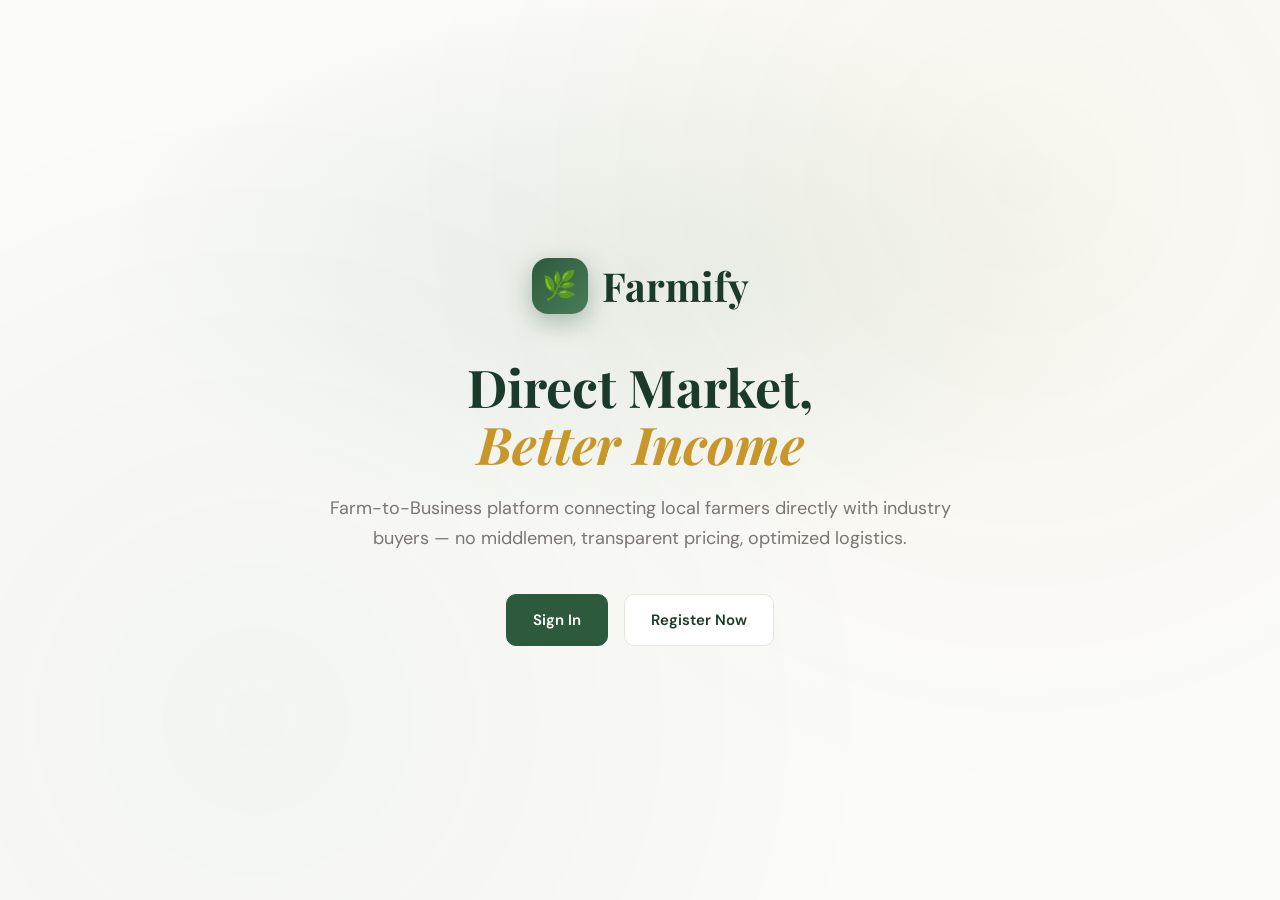
==== commit fccec8a9: "faaaaaaaa" ====
--- a/index.html
+++ b/index.html
@@ -1,5 +1,5 @@
 <!DOCTYPE html>
-<html lang="id">
+<html lang="en">
 <head>
   <meta charset="UTF-8" />
 <meta name="viewport" content="width=device-width, initial-scale=1.0, " />
@@ -94,11 +94,11 @@
       <span>Better Income</span>
     </h1>
     <p class="hero-desc">
-      Platform Farm-to-Business yang menghubungkan petani lokal langsung dengan pembeli industri — tanpa perantara, harga transparan, logistik teroptimasi.
+      Farm-to-Business platform connecting local farmers directly with industry buyers — no middlemen, transparent pricing, optimized logistics.
     </p>
     <div class="hero-cta">
-      <a href="login.html" class="btn btn-primary btn-lg">Masuk ke Platform</a>
-      <a href="register.html" class="btn btn-secondary btn-lg">Daftar Sekarang</a>
+      <a href="login.html" class="btn btn-primary btn-lg">Sign In</a>
+      <a href="register.html" class="btn btn-secondary btn-lg">Register Now</a>
     </div>
   </div>
 </div>
--- a/style.css
+++ b/style.css
@@ -804,69 +804,411 @@
 .mt-3 { margin-top: 1.5rem; }
 
 /* =========================================
+   DASHBOARD LAYOUT HELPERS
+   (override inline styles via classes)
+   ========================================= */
+
+/* Main 2-col dashboard grid */
+.dash-grid-main {
+  display: grid;
+  grid-template-columns: 1fr 380px;
+  gap: 24px;
+  align-items: start;
+}
+
+.dash-grid-main-md {
+  display: grid;
+  grid-template-columns: 1fr 340px;
+  gap: 24px;
+  align-items: start;
+}
+
+/* Right sidebar cards stacking */
+.dash-right-col { display: flex; flex-direction: column; gap: 20px; }
+
+/* Platform 2-col grid (admin) */
+.platform-grid {
+  display: grid;
+  grid-template-columns: 1fr 1fr;
+  gap: 20px;
+}
+
+/* Quick actions grid (admin) */
+.quick-actions-grid {
+  display: grid;
+  grid-template-columns: repeat(4, 1fr);
+  gap: 12px;
+  margin-bottom: 24px;
+}
+
+/* Section header row */
+.section-header-row {
+  display: flex;
+  align-items: center;
+  justify-content: space-between;
+  margin-bottom: 16px;
+  gap: 12px;
+  flex-wrap: wrap;
+}
+
+/* Page title action row */
+.page-action-row {
+  display: flex;
+  gap: 10px;
+  align-items: center;
+  flex-wrap: wrap;
+  flex-shrink: 0;
+}
+
+/* =========================================
    RESPONSIVE BREAKPOINTS
    ========================================= */
 
-/* ---- TABLET: ≤ 1024px ---- */
-@media (max-width: 1024px) {
-  .stats-grid { grid-template-columns: repeat(2, 1fr); }
-
-  .main-content { padding: 24px 24px; }
+/* ---- TABLET: ≤ 1100px ---- */
+@media (max-width: 1100px) {
+  :root { --sidebar-w: 200px; }
+
+  .main-content { padding: 22px 20px; }
+  .stats-grid { grid-template-columns: repeat(2, 1fr); gap: 12px; }
+
+  .dash-grid-main     { grid-template-columns: 1fr 300px; gap: 20px; }
+  .dash-grid-main-md  { grid-template-columns: 1fr 280px; gap: 20px; }
+  .quick-actions-grid { grid-template-columns: repeat(4, 1fr); }
+}
+
+/* ---- TABLET SMALL: ≤ 900px ---- */
+@media (max-width: 900px) {
+  :root { --sidebar-w: 56px; }
+
+  /* Collapse sidebar to icon-only rail */
+  .sidebar { width: 56px; overflow: visible; }
+  .sidebar-brand .brand-name,
+  .sidebar-brand .brand-role { display: none; }
+  .sidebar-brand { padding: 16px 9px; justify-content: center; }
+  .brand-icon { margin: 0; }
+
+  .sidebar-nav li a {
+    padding: 10px;
+    justify-content: center;
+    border-radius: var(--radius-md);
+  }
+  .sidebar-nav li a span:not(.nav-icon) { display: none; }
+  .sidebar-nav li a .nav-icon { width: auto; font-size: 18px; }
+
+  /* Hide section labels */
+  .sidebar-nav > div { display: none; }
+
+  .sidebar-footer { padding: 10px 8px; }
+  .user-info-mini .user-meta-name,
+  .user-info-mini .user-meta-role { display: none; }
+  .user-info-mini { justify-content: center; }
+
+  .sidebar-footer button { display: none; }
+
+  .main-content { padding: 20px 18px; }
+
+  .dash-grid-main    { grid-template-columns: 1fr; }
+  .dash-grid-main-md { grid-template-columns: 1fr; }
+  .platform-grid     { grid-template-columns: 1fr; }
+  .quick-actions-grid { grid-template-columns: repeat(4, 1fr); }
 }
 
 /* ---- MOBILE: ≤ 768px ---- */
 @media (max-width: 768px) {
 
-  /* Show mobile UI */
-  .mobile-topbar { display: flex; }
-  .bottom-nav    { display: block; }
-  .sidebar-overlay { display: block; opacity: 0; pointer-events: none; transition: opacity 0.3s; }
+  /* Show mobile chrome */
+  .mobile-topbar  { display: flex; }
+  .bottom-nav     { display: block; }
+  .sidebar-overlay {
+    display: block;
+    opacity: 0;
+    pointer-events: none;
+    transition: opacity 0.25s;
+  }
   .sidebar-overlay.open { opacity: 1; pointer-events: auto; }
 
-  /* Sidebar becomes a drawer */
+  /* Full drawer sidebar */
   .sidebar {
+    width: 260px !important;
     transform: translateX(-100%);
-    width: 280px;
-    top: 0;
+    transition: transform 0.28s var(--ease-out);
+    overflow-y: auto;
+    overflow-x: hidden;
   }
   .sidebar.open { transform: translateX(0); box-shadow: var(--shadow-lift); }
 
-  /* Main pushes down for topbar, up for bottom nav */
+  /* Restore sidebar text that was hidden in rail mode */
+  .sidebar-brand .brand-name,
+  .sidebar-brand .brand-role { display: block; }
+  .sidebar-brand { padding: 18px 16px; justify-content: flex-start; }
+  .sidebar-nav li a { padding: 9px 12px; justify-content: flex-start; }
+  .sidebar-nav li a span:not(.nav-icon) { display: inline; }
+  .sidebar-nav > div { display: block; }
+  .sidebar-footer { padding: 14px 12px 20px; }
+  .user-info-mini .user-meta-name,
+  .user-info-mini .user-meta-role { display: block; }
+  .user-info-mini { justify-content: flex-start; }
+  .sidebar-footer button { display: block; }
+
+  /* Main content offset */
   .main-content {
-    margin-left: 0;
-    padding: 16px;
-    padding-top: calc(56px + 16px); /* topbar height */
-    padding-bottom: calc(72px + 16px); /* bottom nav height */
-  }
-
-  /* Collapse 2-col grids */
-  .grid-2 { grid-template-columns: 1fr; gap: 0; }
-
-  /* Stats 2-col on mobile */
-  .stats-grid { grid-template-columns: repeat(2, 1fr); gap: 10px; margin-bottom: 20px; }
-
-  .stat-card { padding: 14px; }
-  .stat-value { font-size: 20px; }
-
-  /* Tables: scroll wrapper */
+    margin-left: 0 !important;
+    padding: 14px 14px;
+    padding-top: calc(56px + 14px);
+    padding-bottom: calc(68px + 10px);
+  }
+
+  /* Grids */
+  .grid-2             { grid-template-columns: 1fr !important; gap: 0; }
+  .stats-grid         { grid-template-columns: repeat(2, 1fr) !important; gap: 10px; margin-bottom: 16px; }
+  .dash-grid-main     { grid-template-columns: 1fr !important; gap: 16px; }
+  .dash-grid-main-md  { grid-template-columns: 1fr !important; gap: 16px; }
+  .platform-grid      { grid-template-columns: 1fr !important; gap: 14px; }
+  .quick-actions-grid { grid-template-columns: repeat(2, 1fr) !important; gap: 10px; margin-bottom: 16px; }
+
+  /* Stat cards compact */
+  .stat-card  { padding: 12px 14px; }
+  .stat-value { font-size: 19px; }
+  .stat-icon  { width: 34px; height: 34px; font-size: 16px; margin-bottom: 8px; }
+
+  /* Tables: horizontal scroll */
+  .table-container { overflow-x: auto; -webkit-overflow-scrolling: touch; }
   .table-container table { min-width: 480px; }
-  .table-container { overflow-x: auto; }
-
-  /* Modals full-screen on mobile */
+  th  { padding: 9px 12px; font-size: 11px; }
+  td  { padding: 10px 12px; font-size: 13px; }
+
+  /* Page title row compact */
+  .page-title-row { flex-direction: column; align-items: flex-start !important; gap: 10px; margin-bottom: 16px; }
+  .page-action-row { width: 100%; }
+  .page-action-row .btn { flex: 1; font-size: 13px; padding: 9px 12px; }
+
+  /* Admin banner compact */
+  .admin-header-banner {
+    flex-direction: column !important;
+    align-items: flex-start !important;
+    gap: 14px;
+    padding: 20px !important;
+  }
+  .admin-header-banner > div:last-child {
+    display: flex !important;
+    width: 100%;
+    gap: 8px;
+    z-index: 1;
+  }
+  .admin-header-banner > div:last-child .btn {
+    flex: 1;
+    font-size: 12px !important;
+    padding: 8px 10px !important;
+  }
+
+  /* Admin tab bar: scroll not wrap */
+  .tab-bar {
+    overflow-x: auto !important;
+    flex-wrap: nowrap !important;
+    -webkit-overflow-scrolling: touch;
+    padding: 4px !important;
+    gap: 2px !important;
+    scrollbar-width: none;
+  }
+  .tab-bar::-webkit-scrollbar { display: none; }
+  .tab-btn {
+    padding: 8px 14px !important;
+    font-size: 12.5px !important;
+    white-space: nowrap;
+    flex-shrink: 0 !important;
+  }
+
+  /* Search filter row wrap */
+  .search-filter-row { flex-wrap: wrap !important; }
+  .search-filter-row select { width: 100% !important; }
+
+  /* Section header row */
+  .section-header-row { margin-bottom: 12px; }
+
+  /* Modal: bottom sheet */
   .modal-overlay { padding: 0; align-items: flex-end; }
   .modal {
     border-radius: var(--radius-xl) var(--radius-xl) 0 0;
-    max-height: 92vh;
-  }
+    max-height: 88vh;
+  }
+  .modal-body { padding: 16px 18px; }
+  .modal-footer { padding: 12px 18px 20px; }
 
   /* Buttons */
-  .btn-lg { padding: 12px 20px; font-size: 14px; }
+  .btn-lg { padding: 12px 18px; font-size: 14px; }
+
+  /* User action buttons in pending cards */
+  .user-actions { flex-wrap: wrap !important; gap: 6px !important; }
+  .user-actions .btn { font-size: 11px !important; padding: 6px 12px !important; }
+
+  /* Pending user card */
+  .pending-user-card { flex-wrap: wrap; gap: 10px; }
+
+  /* Supplier grid */
+  .supplier-grid { grid-template-columns: 1fr !important; }
+
+  /* Wallet card */
+  .wallet-card > div[style*="display:flex"] { flex-direction: column; gap: 8px; }
+  .wallet-card .btn { width: 100%; }
+
+  /* Preorder banner */
+  .preorder-banner {
+    flex-direction: column !important;
+    gap: 12px !important;
+    padding: 18px 20px !important;
+  }
+  .preorder-banner .btn { width: 100%; }
+
+  /* Search hero */
+  .search-hero { padding: 22px 18px !important; }
+  .search-hero-title { font-size: 18px !important; }
+  .search-bar-hero { flex-wrap: wrap !important; gap: 8px !important; }
+  .search-bar-hero input { min-width: 0 !important; }
+  .search-bar-hero .btn { width: 100%; }
+  .filter-chips { gap: 6px; }
+  .chip { padding: 5px 12px !important; font-size: 11px !important; }
+
+  /* Logistic track card */
+  .logistic-track { padding: 14px 16px; }
+
+  /* Commodity grid */
+  .commodity-grid { grid-template-columns: repeat(2, 1fr) !important; gap: 10px !important; margin-top: 10px !important; }
+  .commodity-img  { height: 80px !important; font-size: 32px !important; }
+  .commodity-info { padding: 10px 12px !important; }
+  .commodity-name { font-size: 13px !important; }
+  .commodity-price { font-size: 13px !important; }
+
+  /* Form sections */
+  .table-header { padding: 14px 16px; }
+  .table-container > div[style*="padding: 24px"] { padding: 14px 16px !important; }
 }
 
 /* ---- SMALL MOBILE: ≤ 480px ---- */
 @media (max-width: 480px) {
-  .stats-grid { grid-template-columns: repeat(2, 1fr); }
-
-  /* Role cards stack */
+  .main-content { padding: 12px 12px; padding-top: calc(56px + 12px); padding-bottom: calc(68px + 10px); }
+  .stats-grid { gap: 8px; }
+  .stat-card { padding: 10px 12px; }
+  .stat-value { font-size: 17px; }
+  .stat-label { font-size: 11px; }
+  .stat-change { font-size: 10.5px; }
+  .commodity-grid { grid-template-columns: 1fr 1fr !important; }
+  .quick-actions-grid { grid-template-columns: repeat(2, 1fr) !important; }
+
+  /* Role cards on register */
   .role-cards { grid-template-columns: 1fr; }
 }
+
+/* =========================================
+   DASHBOARD-SPECIFIC COMPONENT FIXES
+   ========================================= */
+
+/* Admin header button row */
+.admin-btn-row { display: flex; gap: 10px; z-index: 1; }
+
+/* Wallet button row */
+.wallet-btn-row { display: flex; gap: 8px; margin-top: 16px; }
+
+/* Quick action card inner */
+.quick-action .qa-icon { font-size: 22px; margin-bottom: 6px; }
+.quick-action .qa-label { font-size: 11.5px; font-weight: 600; color: var(--forest); }
+
+/* Sidebar rail tooltip (tablet 900px) */
+@media (max-width: 900px) and (min-width: 769px) {
+  .main-content { margin-left: 56px; }
+  .sidebar-nav li { position: relative; }
+  .sidebar-nav li a:hover::after {
+    content: attr(data-label);
+    position: absolute;
+    left: calc(100% + 8px);
+    top: 50%;
+    transform: translateY(-50%);
+    background: var(--forest);
+    color: white;
+    font-size: 12px;
+    padding: 5px 10px;
+    border-radius: var(--radius-sm);
+    white-space: nowrap;
+    pointer-events: none;
+    z-index: 999;
+  }
+}
+
+/* Mobile: wallet btn row stacks */
+@media (max-width: 768px) {
+  .wallet-btn-row { flex-direction: row; }
+  .wallet-btn-row .btn { flex: 1; }
+  .admin-btn-row { width: 100%; }
+  .admin-btn-row .btn { flex: 1; font-size: 12px !important; padding: 8px 10px !important; }
+}
+
+/* Update di bagian akhir style.css */
+
+@media (max-width: 768px) {
+  /* Memperbaiki jarak main content agar tidak tertutup mobile topbar */
+  .main-content {
+    padding: 10px;
+    padding-top: 70px;
+  }
+
+  /* Membuat stats card mengisi layar lebih efisien */
+  .stats-grid {
+    grid-template-columns: 1fr 1fr !important;
+    gap: 8px;
+  }
+
+  /* Memastikan tabel bisa di-scroll secara horizontal */
+  .table-scroll {
+    overflow-x: auto;
+    display: block;
+  }
+
+  /* Tombol aksi di mobile dibuat memenuhi lebar layar jika diperlukan */
+  .page-action-row .btn {
+    width: 100%;
+    margin-bottom: 5px;
+  }
+
+  /* Penyesuaian Modal untuk Mobile (Bottom Sheet Style) */
+  .modal {
+    width: 100%;
+    margin: 0;
+    border-radius: 20px 20px 0 0;
+    position: fixed;
+    bottom: 0;
+  }
+
+  @media (max-width: 768px) {
+  /* Memperbaiki jarak main content agar tidak tertutup mobile topbar */
+  .main-content {
+    padding: 10px;
+    padding-top: 70px;
+  }
+
+  /* Membuat stats card mengisi layar lebih efisien */
+  .stats-grid {
+    grid-template-columns: 1fr 1fr !important;
+    gap: 8px;
+  }
+
+  /* Memastikan tabel bisa di-scroll secara horizontal */
+  .table-scroll {
+    overflow-x: auto;
+    display: block;
+  }
+
+  /* Tombol aksi di mobile dibuat memenuhi lebar layar jika diperlukan */
+  .page-action-row .btn {
+    width: 100%;
+    margin-bottom: 5px;
+  }
+
+  /* Penyesuaian Modal untuk Mobile (Bottom Sheet Style) */
+  .modal {
+    width: 100%;
+    margin: 0;
+    border-radius: 20px 20px 0 0;
+    position: fixed;
+    bottom: 0;
+  }
+ }
+}
